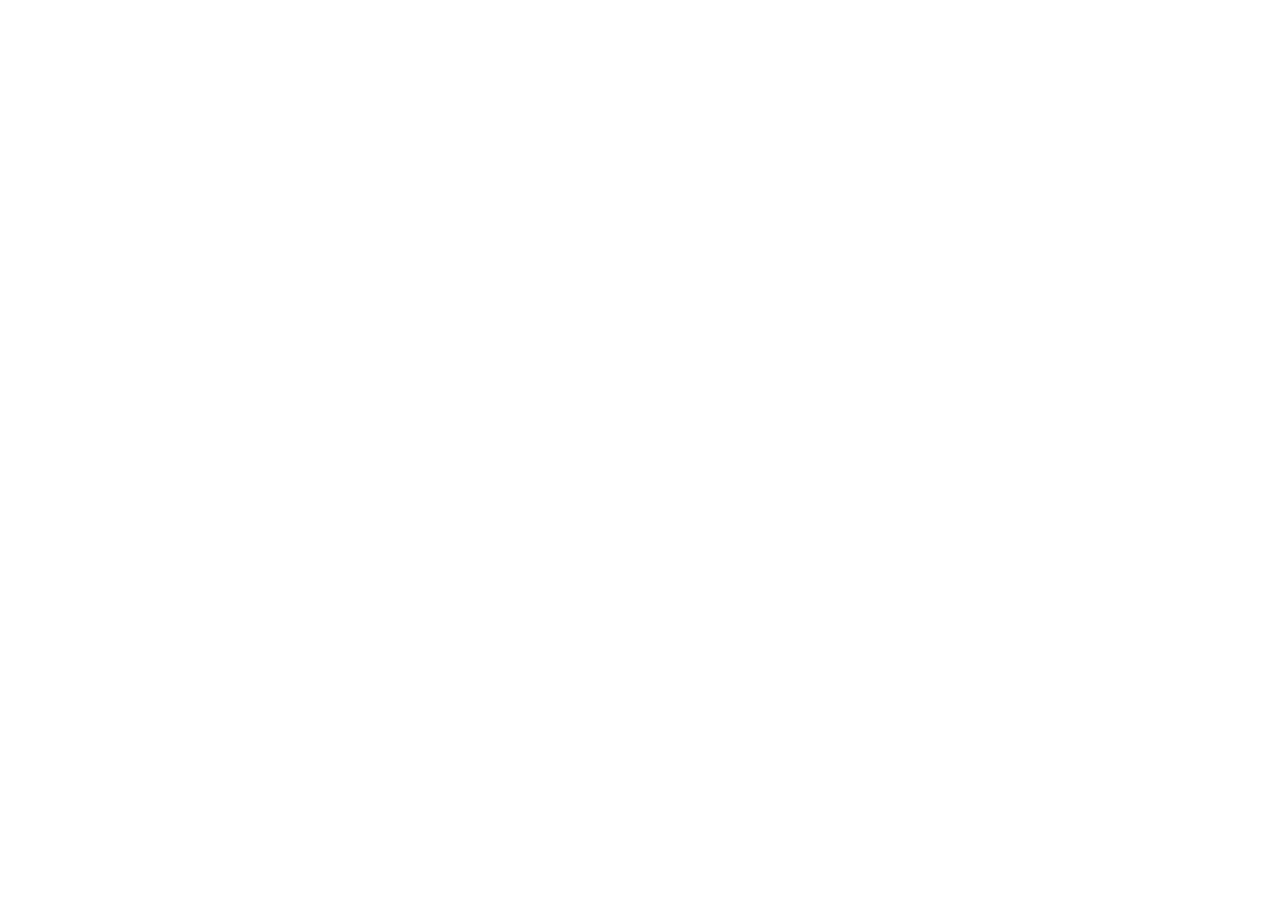
==== amp/index.html @ 5f041880 "init fonts and vars in css && add structure html" ====
<!DOCTYPE html>
<html lang="ru">
<head>
    <meta charset="UTF-8">
    <meta name="viewport" content="width=device-width, initial-scale=1.0">
    <title>Riobet</title>
    <link rel="canonical" href="../index.html">
    <meta name="viewport" content="width=device-width,minimum-scale=1,initial-scale=1">
    <meta name="description" content="Riobet">
    <meta name="theme-color" content="#000000">
    <link rel="icon" href="data:image/svg+xml,%3Csvg%20xmlns='http://www.w3.org/2000/svg'%20viewBox='0%200%2032%2032'%3E%3Ccircle%20cx='16'%20cy='16'%20r='15'%20fill='%231d7a3c'%20stroke='%23edc97f'%20stroke-width='2'/%3E%3Ctext%20x='16'%20y='22'%20font-family='Arial'%20font-size='16'%20font-weight='700'%20fill='%23edc97f'%20text-anchor='middle'%3ER%3C/text%3E%3C/svg%3E">
    <style amp-boilerplate>body{-webkit-animation:-amp-start 8s steps(1,end) 0s 1 normal both;-moz-animation:-amp-start 8s steps(1,end) 0s 1 normal both;-ms-animation:-amp-start 8s steps(1,end) 0s 1 normal both;animation:-amp-start 8s steps(1,end) 0s 1 normal both}@-webkit-keyframes -amp-start{from{visibility:hidden}to{visibility:visible}}@-moz-keyframes -amp-start{from{visibility:hidden}to{visibility:visible}}@-ms-keyframes -amp-start{from{visibility:hidden}to{visibility:visible}}@-o-keyframes -amp-start{from{visibility:hidden}to{visibility:visible}}@keyframes -amp-start{from{visibility:hidden}to{visibility:visible}}</style>
    <noscript><style amp-boilerplate>body{-webkit-animation:none;-moz-animation:none;-ms-animation:none;animation:none}</style></noscript>
    <style amp-custom></style>
</head>
<body></body>
</html>
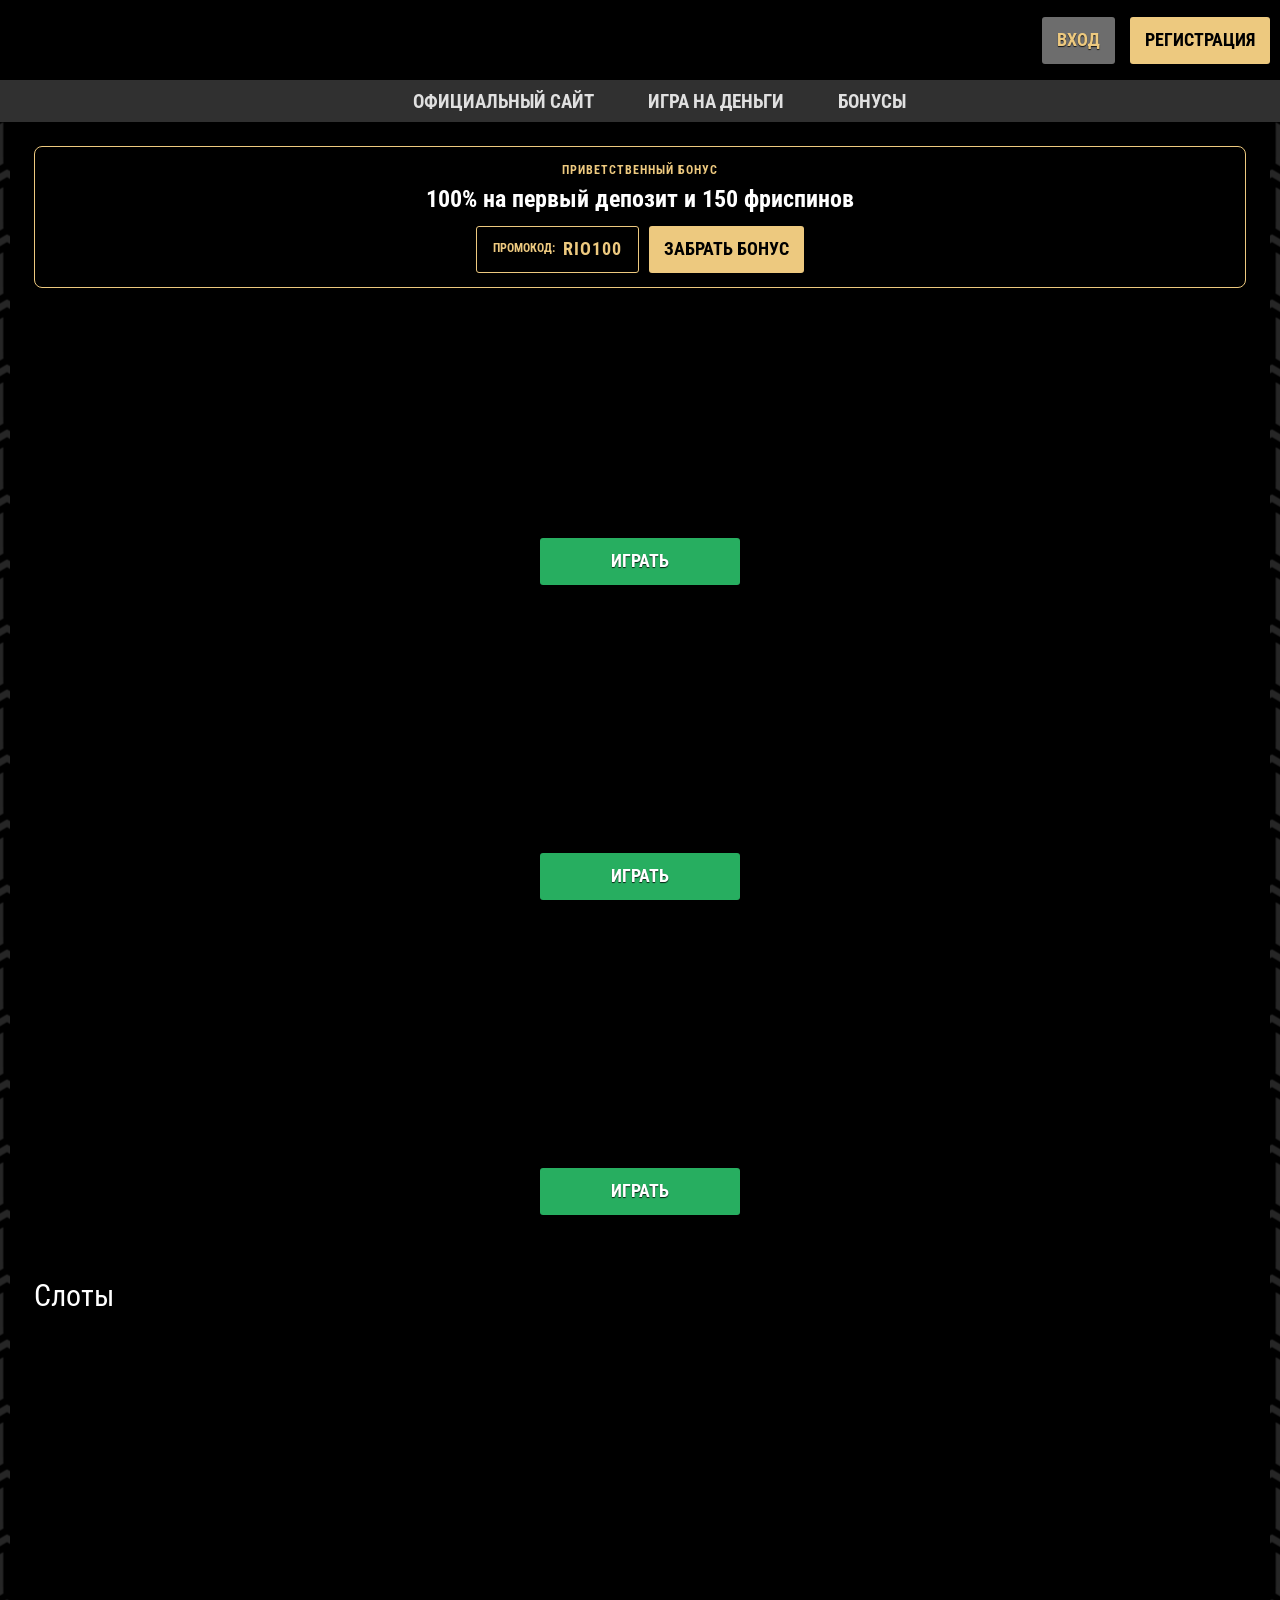
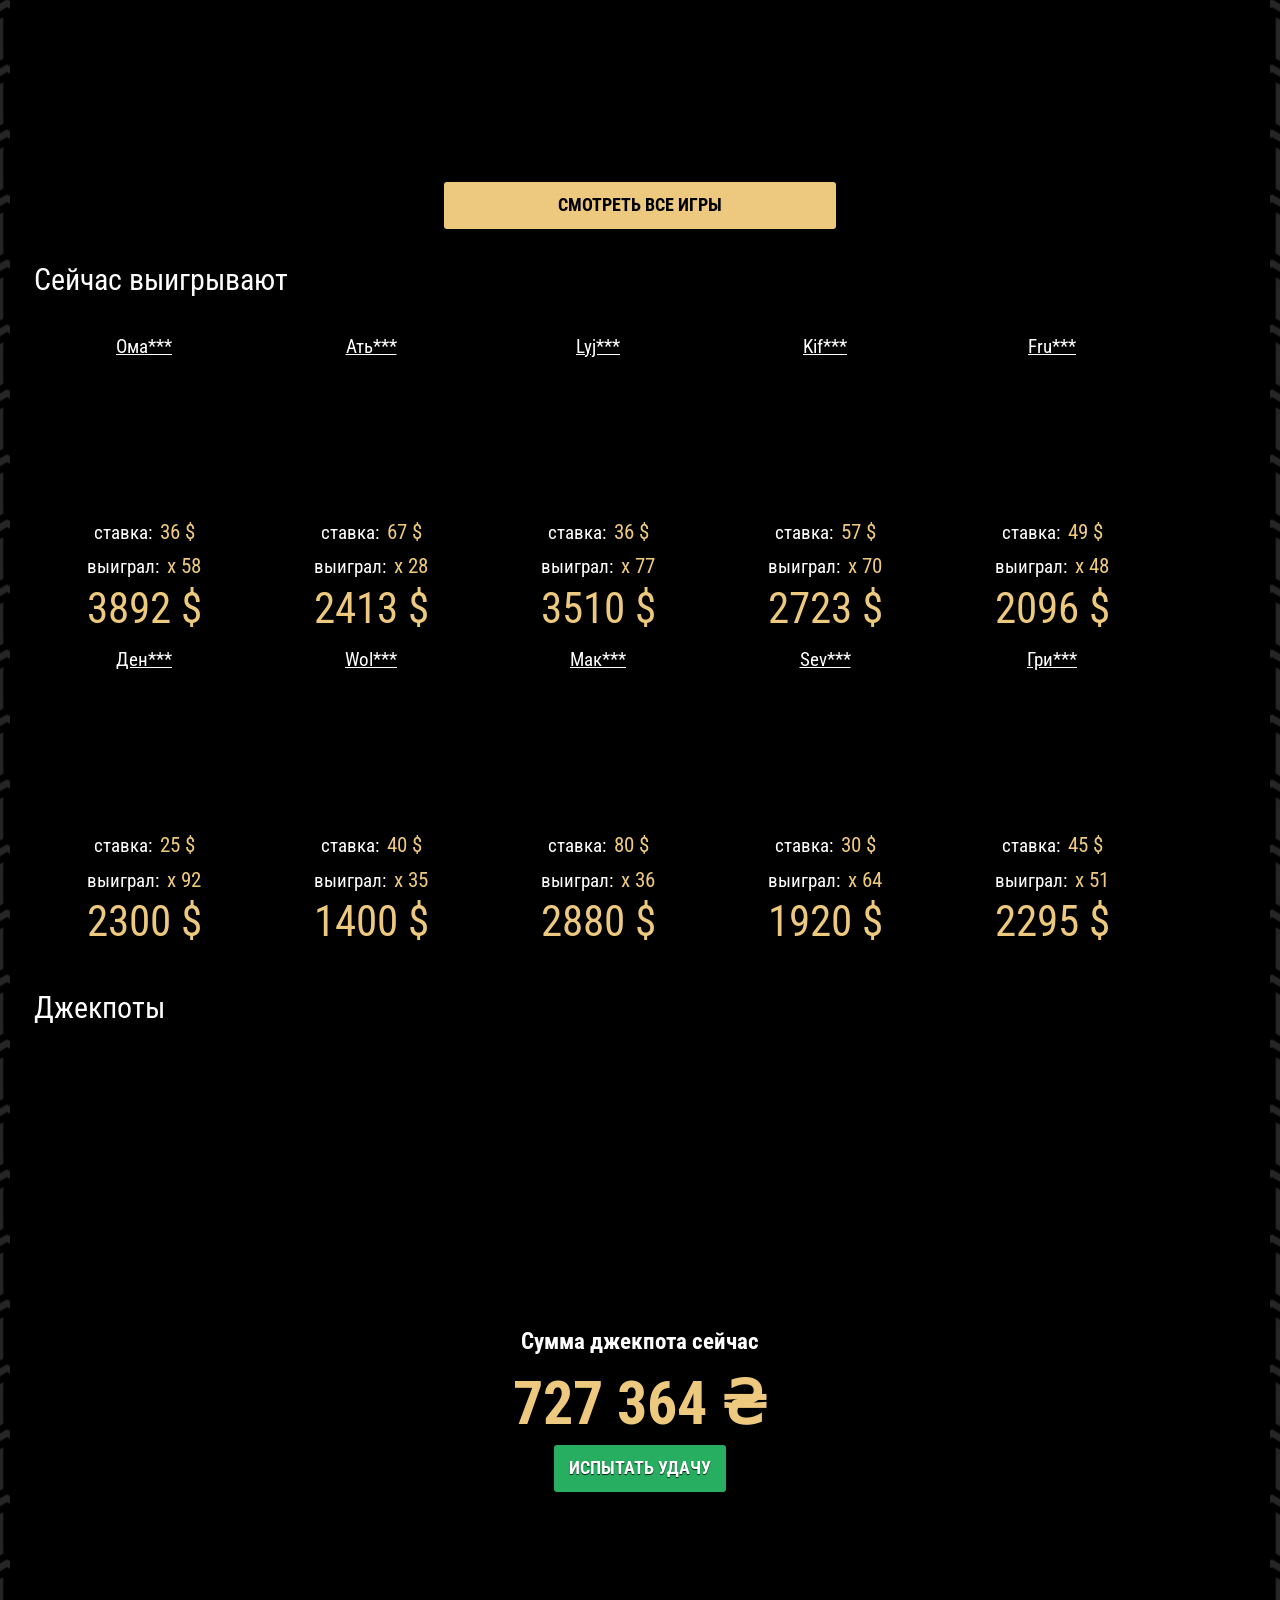
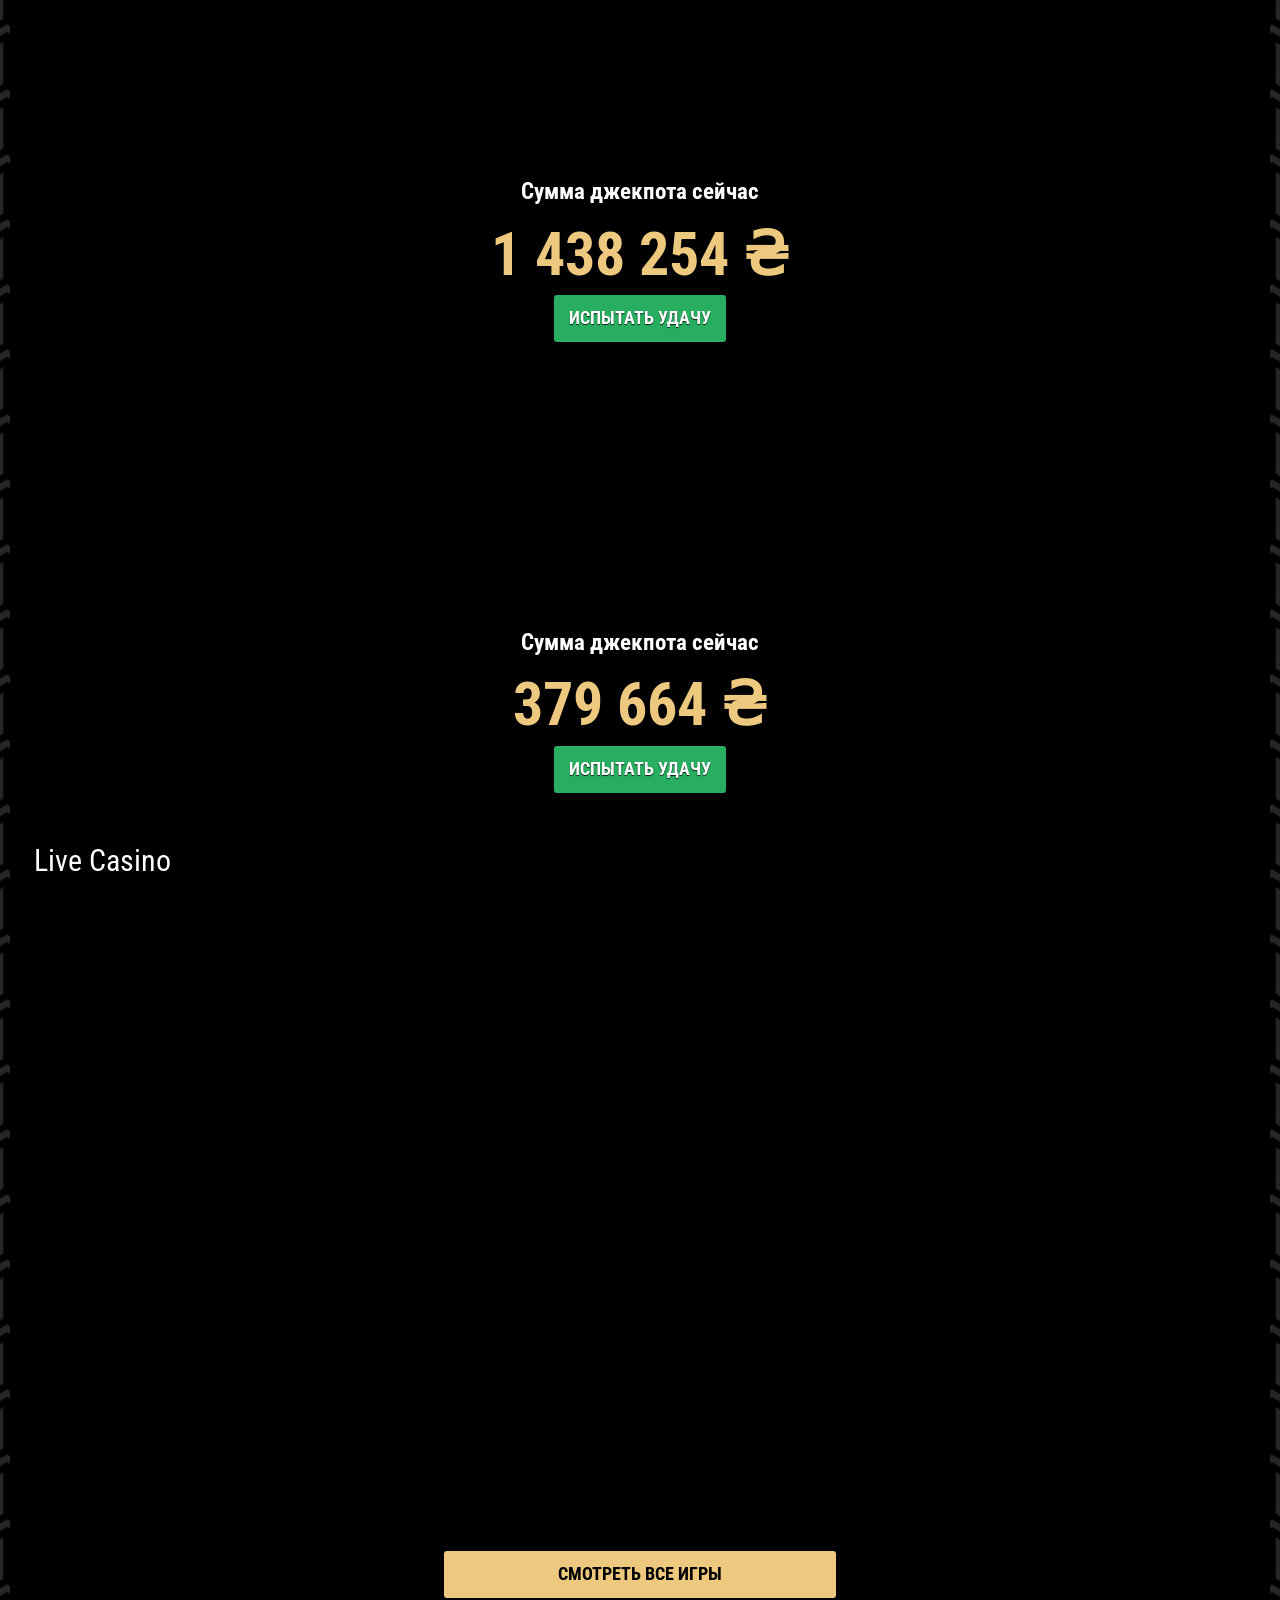
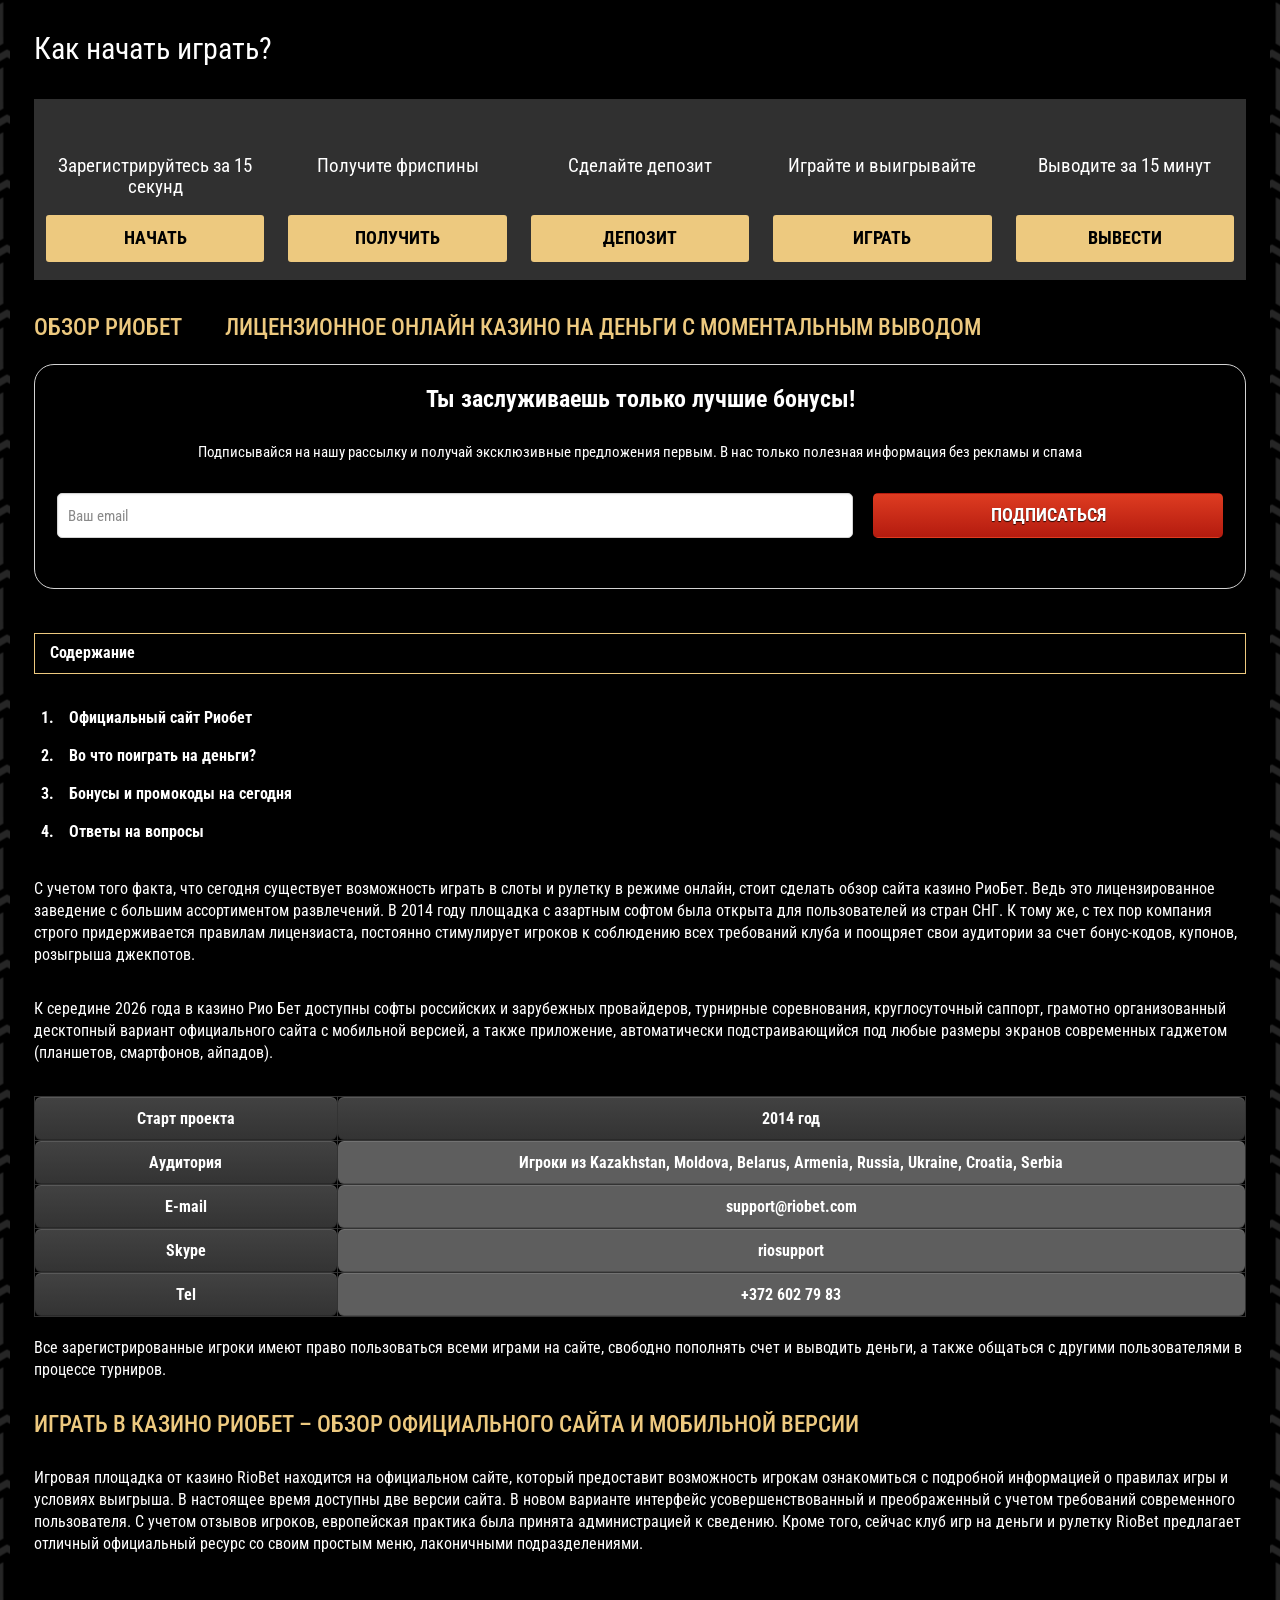
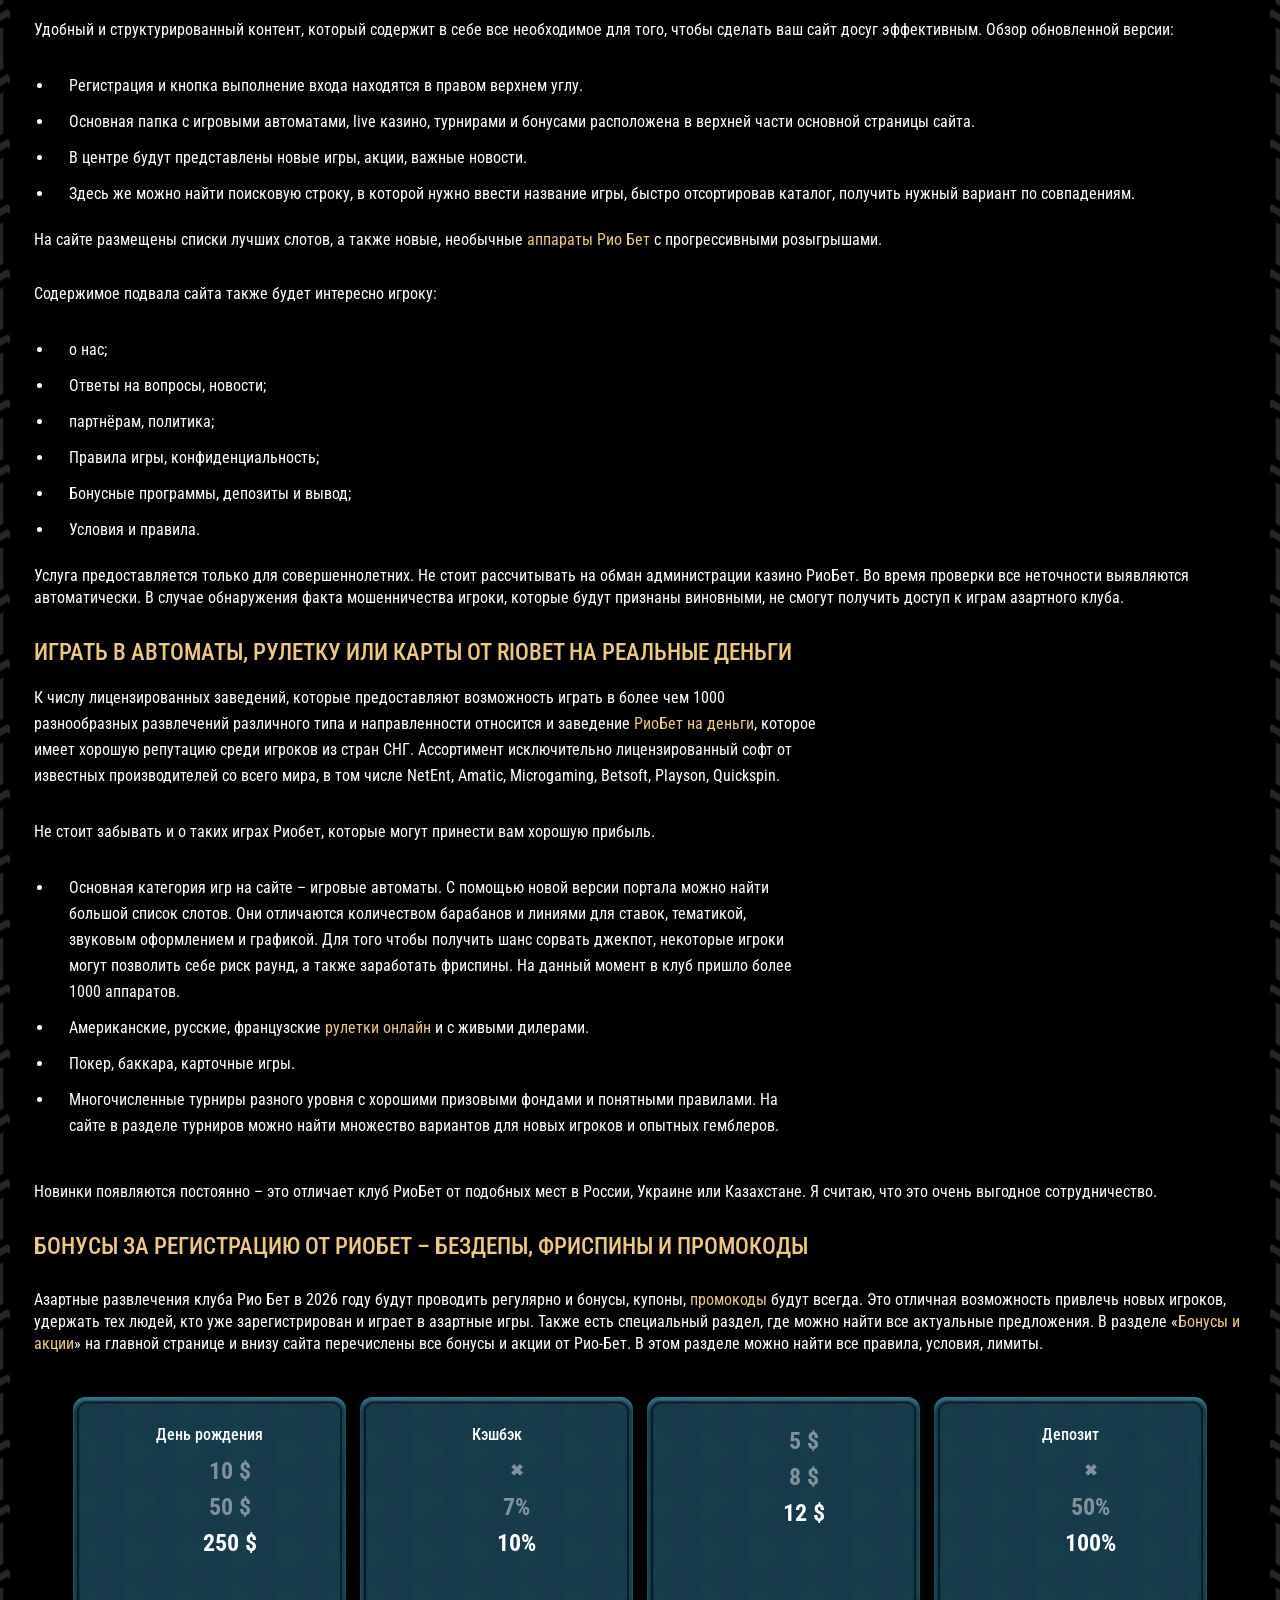
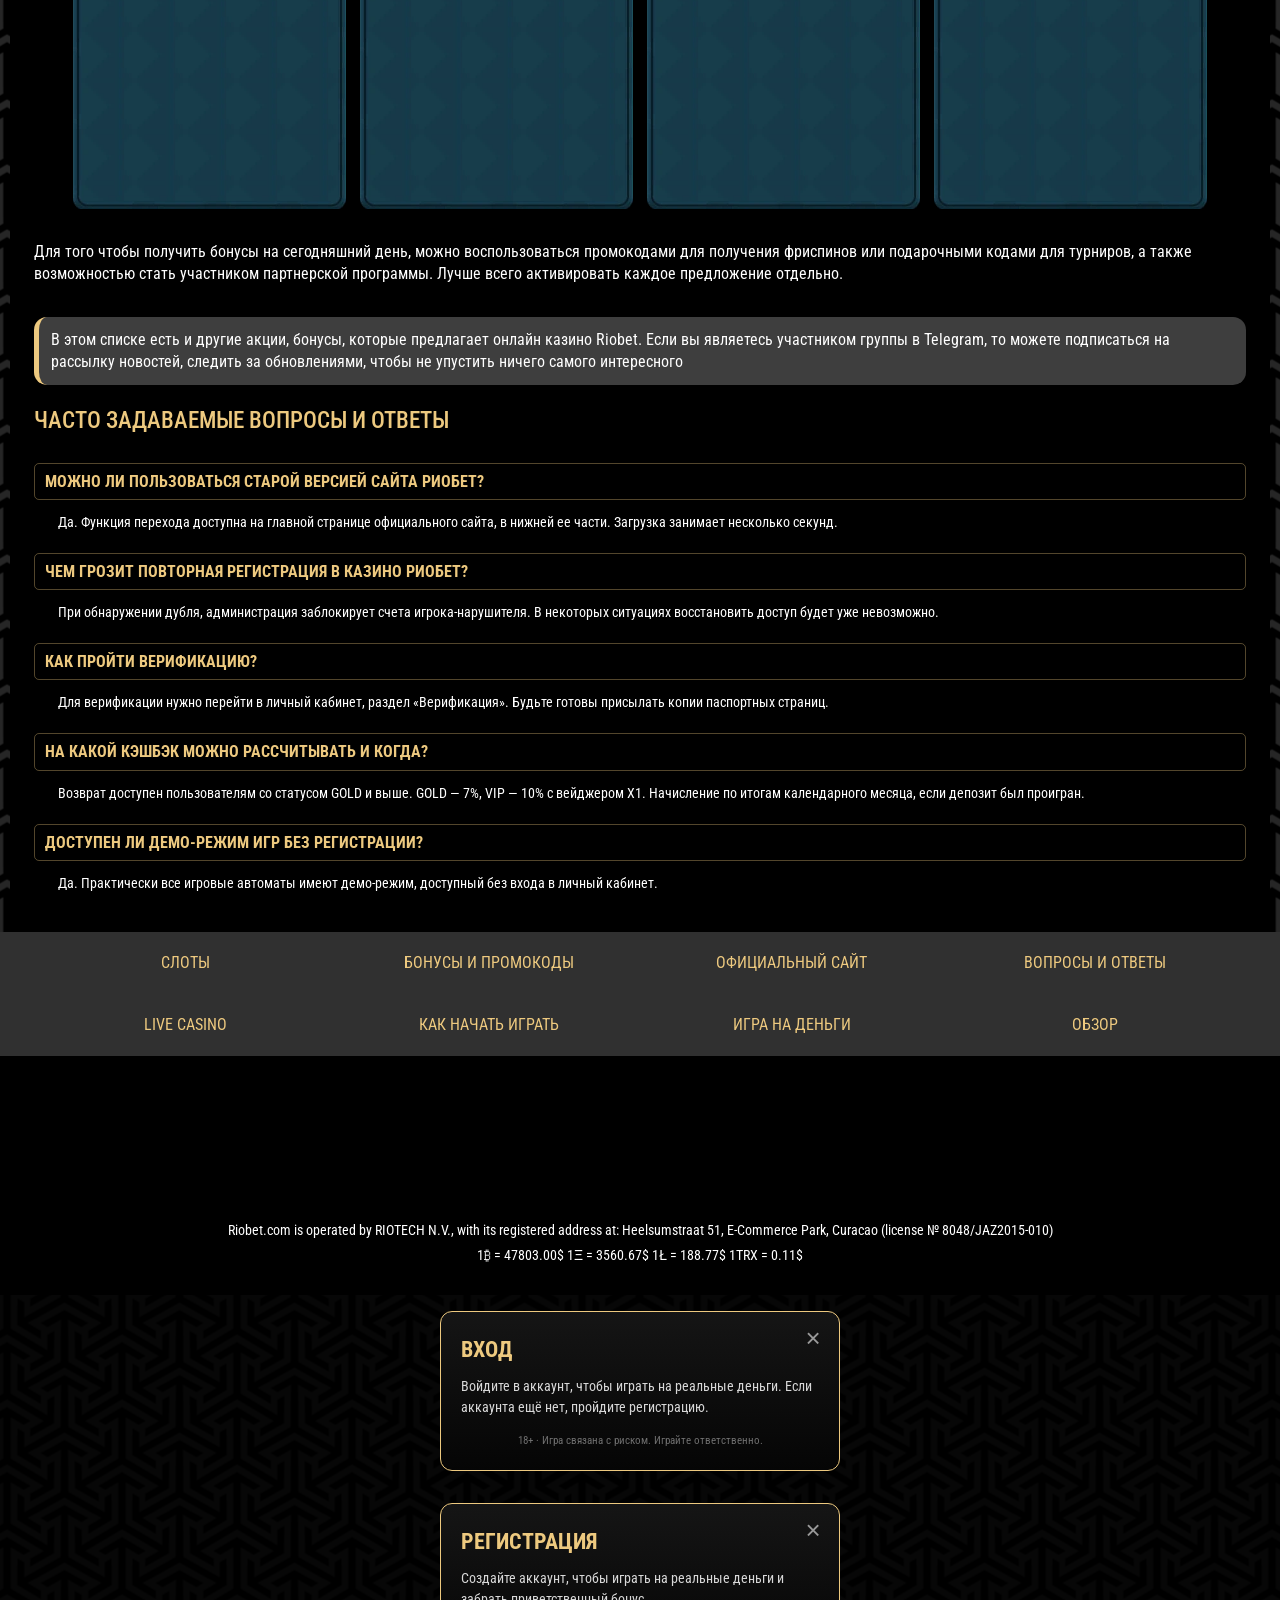
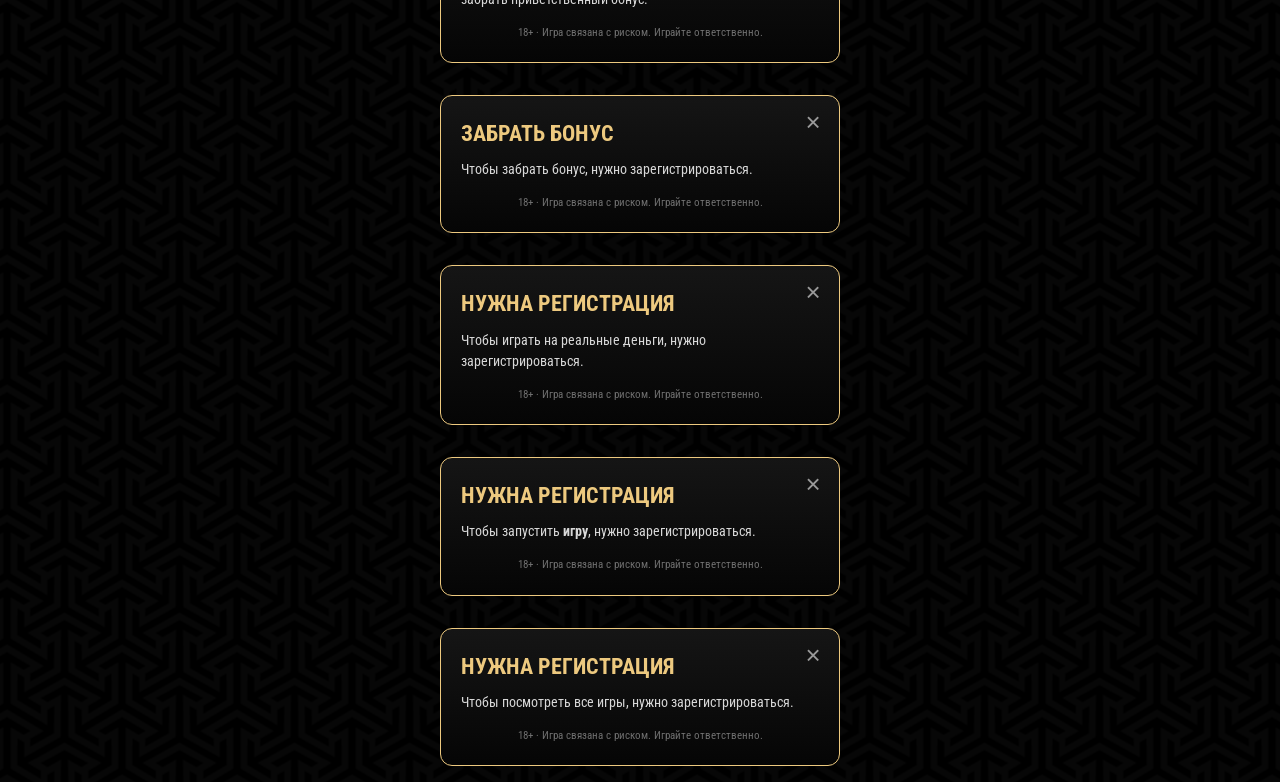
==== commit f405e16a: "add amp version site" ====
--- a/amp/index.html
+++ b/amp/index.html
@@ -11,7 +11,3429 @@
     <link rel="icon" href="data:image/svg+xml,%3Csvg%20xmlns='http://www.w3.org/2000/svg'%20viewBox='0%200%2032%2032'%3E%3Ccircle%20cx='16'%20cy='16'%20r='15'%20fill='%231d7a3c'%20stroke='%23edc97f'%20stroke-width='2'/%3E%3Ctext%20x='16'%20y='22'%20font-family='Arial'%20font-size='16'%20font-weight='700'%20fill='%23edc97f'%20text-anchor='middle'%3ER%3C/text%3E%3C/svg%3E">
     <style amp-boilerplate>body{-webkit-animation:-amp-start 8s steps(1,end) 0s 1 normal both;-moz-animation:-amp-start 8s steps(1,end) 0s 1 normal both;-ms-animation:-amp-start 8s steps(1,end) 0s 1 normal both;animation:-amp-start 8s steps(1,end) 0s 1 normal both}@-webkit-keyframes -amp-start{from{visibility:hidden}to{visibility:visible}}@-moz-keyframes -amp-start{from{visibility:hidden}to{visibility:visible}}@-ms-keyframes -amp-start{from{visibility:hidden}to{visibility:visible}}@-o-keyframes -amp-start{from{visibility:hidden}to{visibility:visible}}@keyframes -amp-start{from{visibility:hidden}to{visibility:visible}}</style>
     <noscript><style amp-boilerplate>body{-webkit-animation:none;-moz-animation:none;-ms-animation:none;animation:none}</style></noscript>
-    <style amp-custom></style>
+    <style amp-custom>
+        :root{
+            --header-h: 48px;
+            --subnav-h: 32px;
+            --grey-btn: #6d6d6d;
+            --nav-bg: #303030;
+            --green: #27ae60;
+            --cell-body: #5e5e5e;
+            --text: #fff;
+            --gold-dark: #d4a94f;
+            --muted: #a6a6a6;
+            --line: #2a2a2a;
+            --ease: 0.3s ease;
+            --panel: #111;
+            --gold: #edc97f;
+            --cell-head: #3a3a3a;
+            --bg: #000;
+            --red-hi: #e13b23;
+            --panel-2: #1b1b1b;
+            --shell: 1760px;
+            --slide-duration: 6s;
+            --gold-soft: rgba(237, 201, 127, 0.35);
+            --radius: 3px;
+            --gold-hi: #f7e1b4;
+            --ink: #000;
+            --radius-lg: 12px;
+            --green-hi: #3fcd7b;
+            --red: #d0311b;
+            --font-size: 16px;
+            --font-size-small: 14px;
+            --font-size-title: 23px;
+        }
+
+        @font-face {
+            font-family: "RobotoC";
+            font-style: normal;
+            font-weight: 400 700;
+            font-display: swap;
+            src: url("../fonts/rc-cyrillic.woff2") format("woff2");
+            unicode-range: U+0301, U+0400-045F, U+0490-0491, U+04B0-04B1, U+2116;
+        }
+
+        @font-face {
+            font-family: "RobotoC";
+            font-style: normal;
+            font-weight: 400 700;
+            font-display: swap;
+            src: url("../fonts/rc-latin.woff2") format("woff2");
+            unicode-range: U+0000-00FF, U+0131, U+0152-0153, U+02BB-02BC, U+02C6, U+02DA,
+            U+02DC, U+2000-206F, U+2074, U+20AC, U+2122, U+2191, U+2193, U+2212, U+2215,
+            U+FEFF, U+FFFD;
+        }
+
+
+        *,
+        *::before,
+        *::after{
+            box-sizing: border-box;
+        }
+
+        html{
+            -webkit-text-size-adjust: 100%;
+        }
+
+        body{
+            overflow-x: hidden;
+            min-width: 320px;
+            color: var(--text);
+            margin: 0;
+            font: 400 13px/1.65 "RobotoC", "Roboto Condensed", Arial, sans-serif;
+            background: #000 url("../img/pattern.png") 50% 50% repeat;
+        }
+
+        img, amp-img{
+            display: block;
+            height: auto;
+            max-width: 100%;
+        }
+
+        a,
+        span[role="button"]{
+            text-decoration: none;
+            transition: color var(--ease), background-color var(--ease);
+            cursor: pointer;
+        }
+
+        a,
+        span[role="button"]:not(.btn):not(.item_game_btn){
+            color: var(--gold);
+        }
+
+        a:hover,
+        span[role="button"]:not(.btn):not(.item_game_btn):hover{
+            text-decoration: underline;
+        }
+
+        span[role="button"].btn:hover,
+        span[role="button"].item_game_btn:hover{
+            text-decoration: none;
+        }
+
+        h1,
+        h2,
+        h3{
+            line-height: 1.25;
+            margin: 0 0 0.6em;
+            font-weight: 700;
+        }
+
+        p{
+            margin: 0 0 2em;
+        }
+
+        :focus-visible{
+            outline: 2px solid var(--gold);
+            outline-offset: 2px;
+        }
+
+        [id]{
+            scroll-margin-top: calc(var(--header-h) + var(--subnav-h) + 10px);
+        }
+
+        .scroll-target{
+            display: block;
+            height: 0;
+            overflow: hidden;
+            scroll-margin-top: 0;
+            padding-top: calc(var(--header-h) + var(--subnav-h) + 10px);
+            margin-top: calc((var(--header-h) + var(--subnav-h) + 10px) * -1);
+        }
+
+        .visually-hidden{
+            padding: 0;
+            overflow: hidden;
+            position: absolute;
+            height: 1px;
+            white-space: nowrap;
+            margin: -1px;
+            clip-path: inset(50%);
+            width: 1px;
+        }
+
+
+        /* Каркас */
+        .container{
+            width: 100%;
+            padding-inline: 10px;
+            margin-inline: auto;
+            max-width: var(--shell);
+        }
+
+        .container_article > .container,
+        .container_footer_links > .container{
+            padding-inline: 20px;
+        }
+
+        main{
+            position: relative;
+            max-width: var(--shell);
+            background: transparent;
+            margin-inline: auto;
+        }
+
+        main::before{
+            z-index: -1;
+            position: absolute;
+            inset: 0 10px;
+            background: var(--bg);
+            content: "";
+        }
+
+        .content_panel{
+            position: relative;
+            background: var(--bg);
+        }
+
+        .content_section{
+            padding: 32px 0;
+        }
+
+
+        /* Кнопки */
+        .btn[hidden]{
+            display: none;
+        }
+
+        .btn{
+            border: 1px solid transparent;
+            background: transparent;
+            color: inherit;
+            font-family: inherit;
+            font-size: 13px;
+            font-weight: 700;
+            text-align: center;
+            border-radius: var(--radius);
+            align-items: center;
+            display: inline-flex;
+            line-height: 19px;
+            min-height: 47px;
+            cursor: pointer;
+            transition: background-color var(--ease), color var(--ease);
+            overflow: hidden;
+            padding: 0 14px;
+            text-transform: uppercase;
+            justify-content: center;
+        }
+
+        .btn:hover{
+            text-decoration: none;
+        }
+
+        .btn_gold{
+            color: #000;
+            background: var(--gold);
+        }
+
+        .btn_gold:hover{
+            color: #000;
+            background: var(--gold-hi);
+        }
+
+        .btn_login{
+            color: var(--gold);
+            background: var(--grey-btn);
+            text-shadow: 0 1px 1px rgba(0, 0, 0, 0.8);
+        }
+
+        .btn_login:hover{
+            background: #555;
+            color: var(--gold);
+        }
+
+        .btn_green{
+            background: var(--green);
+            color: #fff;
+            text-shadow: 0 1px 1px rgba(0, 0, 0, 0.8);
+        }
+
+        .btn_green:hover{
+            color: #fff;
+            background: var(--green-hi);
+        }
+
+        .btn_red{
+            color: #fff;
+            background: linear-gradient(180deg, #de3c21 0%, #b41b0f 100%);
+            text-shadow: 0 1px 1px rgba(0, 0, 0, 0.8);
+        }
+
+        .btn_red:hover{
+            color: #fff;
+            background: linear-gradient(180deg, #ef4a2e 0%, #c92315 100%);
+        }
+
+        .btn_block{
+            width: 100%;
+            display: flex;
+        }
+
+
+
+
+        /* Шапка */
+        .container_header{
+            left: 0;
+            right: 0;
+            top: 0;
+            position: fixed;
+            z-index: 200;
+            padding: 5px 0;
+            background: #000;
+        }
+
+        .wrapper_content{
+            align-items: center;
+            gap: 10px;
+            justify-content: space-between;
+            display: flex;
+        }
+
+        .logo{
+            line-height: 0;
+            display: block;
+            flex: none;
+        }
+
+        .logo:hover{
+            text-decoration: none;
+        }
+
+        .logo img, .logo amp-img{
+            height: 38px;
+            width: 118px;
+        }
+
+        .buttons{
+            align-items: center;
+            display: flex;
+            gap: 8px;
+        }
+
+
+        /* Навигация */
+        .container_nav{
+            background: var(--nav-bg);
+            color: #e0e0e0;
+            left: 0;
+            top: var(--header-h);
+            z-index: 100;
+            position: fixed;
+            width: 100%;
+        }
+
+        .container_nav_list{
+            overflow-x: auto;
+            scrollbar-width: none;
+            display: flex;
+            list-style: none;
+            margin: 0;
+            align-items: center;
+        }
+
+        .container_nav_list::-webkit-scrollbar{
+            display: none;
+        }
+
+        .container_nav_item{
+            white-space: nowrap;
+            display: flex;
+            color: #e0e0e0;
+            margin: 6px 10px;
+            text-transform: uppercase;
+            align-items: center;
+            font-size: 12px;
+            font-weight: 700;
+            line-height: 15px;
+        }
+
+        .container_nav_item:hover{
+            text-decoration: none;
+            color: var(--gold);
+        }
+
+        .container_nav_ico{
+            margin-right: 8px;
+            display: flex;
+            position: relative;
+            width: 20px;
+            height: 20px;
+            flex: none;
+        }
+
+        .container_nav_ico amp-img{
+            filter: drop-shadow(0 0 2px rgba(255, 255, 255, 0.35));
+        }
+
+
+        /* Приветственный бонус */
+        .container_offer{
+            padding: calc(var(--header-h) + var(--subnav-h) + 12px) 0 12px;
+        }
+
+        .container_offer .container{
+            padding-inline: 20px;
+        }
+
+        .container_offer_box{
+            border: 1px solid var(--gold);
+            border-radius: 8px;
+            background: #000;
+            padding: 14px 16px;
+            text-align: center;
+        }
+
+        .container_offer_kicker{
+            margin: 0 0 4px;
+            color: var(--gold);
+            font-size: 12px;
+            font-weight: 700;
+            letter-spacing: 0.08em;
+            text-transform: uppercase;
+        }
+
+        .container_offer_text{
+            margin: 0 0 12px;
+            color: #fff;
+            font-size: clamp(18px, 2vw, 24px);
+            font-weight: 700;
+            line-height: 1.2;
+        }
+
+        .container_offer_row{
+            display: flex;
+            flex-direction: column;
+            align-items: stretch;
+            gap: 10px;
+        }
+
+        .container_offer_code{
+            margin: 0;
+            display: flex;
+            align-items: center;
+            justify-content: center;
+            gap: 8px;
+            min-height: 47px;
+            padding: 0 16px;
+            border: 1px solid var(--gold);
+            border-radius: var(--radius);
+            background: transparent;
+        }
+
+        .container_offer_code_label{
+            color: var(--gold);
+            font-size: 12px;
+            font-weight: 700;
+            text-transform: uppercase;
+        }
+
+        .container_offer_code_value{
+            color: var(--gold);
+            font-size: 18px;
+            font-weight: 700;
+            letter-spacing: 0.06em;
+        }
+
+        .container_offer .btn{
+            min-height: 47px;
+        }
+
+
+        /* Приветственный бонус от 640px */
+        @media (min-width: 640px){
+            .container_offer_row{
+                flex-direction: row;
+                justify-content: center;
+                align-items: center;
+            }
+
+            .container_offer_code,
+            .container_offer .btn{
+                min-width: 220px;
+            }
+        }
+
+
+        /* Слайдер акций */
+        .container_slider{
+            padding-top: 0;
+        }
+
+        .wrapper_slider{
+            position: relative;
+        }
+
+        .wrapper_slider_viewport{
+            overflow: hidden;
+        }
+
+        .wrapper_slider_track{
+            display: flex;
+            transition: transform 0.5s ease;
+            padding: 0;
+            list-style: none;
+            margin: 0;
+            will-change: transform;
+        }
+
+        .item_slide{
+            flex: 0 0 100%;
+            max-width: 100%;
+            position: relative;
+        }
+
+        .item_slide_img{
+            object-fit: cover;
+            object-position: 50% 50%;
+            aspect-ratio: 2 / 1;
+            width: 100%;
+        }
+
+        .item_slide_cta{
+            left: 0;
+            right: 0;
+            bottom: 10px;
+            text-align: center;
+            position: absolute;
+        }
+
+        .item_slide_cta .btn{
+            min-width: 150px;
+        }
+
+        .wrapper_slider_arrow{
+            transform: translateY(-50%);
+            width: 34px;
+            line-height: 1;
+            z-index: 10;
+            opacity: 0;
+            height: 54px;
+            font-size: 38px;
+            transition: opacity var(--ease);
+            cursor: pointer;
+            background: transparent;
+            border: 0;
+            padding: 0;
+            position: absolute;
+            top: 50%;
+            color: #fff;
+        }
+
+        .wrapper_slider:hover .wrapper_slider_arrow,
+        .wrapper_slider_arrow:focus-visible{
+            opacity: 0.75;
+        }
+
+        .wrapper_slider_arrow:hover{
+            opacity: 1;
+        }
+
+        .wrapper_slider_arrow_prev{
+            left: 4px;
+        }
+
+        .wrapper_slider_arrow_next{
+            right: 4px;
+        }
+
+        .wrapper_slider_progress{
+            display: flex;
+            align-items: stretch;
+            flex-wrap: nowrap;
+            gap: 0;
+            border-right: 1px solid var(--gold);
+        }
+
+        .wrapper_slider_seg{
+            overflow: hidden;
+            min-width: 0;
+            cursor: pointer;
+            display: block;
+            border: 0;
+            border-left: 1px solid var(--gold);
+            position: relative;
+            padding: 0;
+            height: 10px;
+            flex: 1 1 0;
+            background: var(--nav-bg);
+        }
+
+        .wrapper_slider_fill{
+            transform: scaleX(0);
+            transform-origin: left center;
+            background: var(--gold);
+
+            position: absolute;
+            inset: 0;
+        }
+
+        .wrapper_slider_seg.active .wrapper_slider_fill{
+            animation: seg-fill var(--slide-duration) linear forwards;
+        }
+
+        .paused .wrapper_slider_seg.active .wrapper_slider_fill{
+            animation-play-state: paused;
+        }
+
+        @keyframes seg-fill {
+            from {
+                transform: scaleX(0);
+            }
+            to {
+                transform: scaleX(1);
+            }
+        }
+
+
+        /* Слоты */
+        .container_games_inner{
+            padding: 32px 10px 0;
+
+        }
+
+        .container_games_live .container_games_inner{
+            padding-top: 0;
+        }
+
+        .container_games_title,
+        .container_winners_title,
+        .container_jackpot_title,
+        .container_howto_heading{
+            color: #fff;
+            margin: 0;
+            padding: 32px 0;
+            font-size: 24px;
+            font-weight: 400;
+        }
+
+        #games-title{
+            padding-top: 0;
+        }
+
+        .container_games_grid{
+            list-style: none;
+            display: grid;
+            padding: 0;
+            grid-template-columns: repeat(2, 1fr);
+            margin: 0;
+            gap: 3px;
+        }
+
+        .item_game[hidden]{
+            display: none;
+        }
+
+        .item_game_btn{
+            cursor: pointer;
+            width: 100%;
+            position: relative;
+            overflow: hidden;
+            background: #000;
+            display: block;
+            padding: 0;
+            border: 0;
+        }
+
+        .item_game_btn > img, .item_game_btn > amp-img{
+            width: 100%;
+            display: block;
+            transition: filter 0.25s ease, transform 0.25s ease;
+            aspect-ratio: 3 / 2;
+            object-fit: cover;
+        }
+
+        .item_game_play{
+            opacity: 0;
+            transition: opacity 0.25s ease, transform 0.25s ease,
+            background-color var(--ease);
+            border-radius: 50%;
+            top: 50%;
+            left: 50%;
+            box-shadow: 0 6px 18px rgba(0, 0, 0, 0.45);
+            width: 56px;
+            display: flex;
+            height: 56px;
+            align-items: center;
+            position: absolute;
+            background: var(--green);
+            transform: translate(-50%, -50%) scale(0.75);
+            justify-content: center;
+        }
+
+        .item_game_play amp-img{
+            margin-left: 3px;
+        }
+
+        .item_game_btn:is(:hover, :focus-visible) > img, .item_game_btn:is(:hover, :focus-visible) > amp-img{
+            filter: blur(4px) brightness(0.55);
+            transform: scale(1.04);
+        }
+
+        .item_game_btn:is(:hover, :focus-visible) .item_game_play{
+            opacity: 1;
+            transform: translate(-50%, -50%) scale(1);
+        }
+
+        .item_game_btn:hover .item_game_play{
+            background: var(--green-hi);
+        }
+
+        .container_games_more{
+            padding: 32px 0 0;
+        }
+
+        .container_games_more .btn{
+            margin: 0 auto;
+            max-width: 100%;
+
+        }
+
+
+        /* Модальные окна */
+        .games_lightbox{
+            height: 100%;
+            display: flex;
+            align-items: center;
+            justify-content: center;
+            padding: 16px;
+            background: rgba(0, 0, 0, 0.82);
+            box-sizing: border-box;
+        }
+
+        .games_lightbox_window{
+            position: relative;
+            width: 100%;
+            max-width: 400px;
+            max-height: calc(100vh - 32px);
+            overflow-y: auto;
+            padding: 24px 20px 20px;
+            background:  linear-gradient(180deg, #151515 0%, #050505 100%);
+            border: 1px solid var(--gold);
+            border-radius: 12px;
+        }
+
+        .games_lightbox_close{
+            position: absolute;
+            top: 10px;
+            right: 10px;
+            width: 32px;
+            height: 32px;
+            padding: 0;
+            border: 0;
+            background: transparent;
+            color: #9a9a9a;
+            font-size: 26px;
+            line-height: 1;
+            cursor: pointer;
+        }
+
+        .games_lightbox_title{
+            margin: 0 0 12px;
+            padding-right: 30px;
+            color: var(--gold);
+            font-size: 22px;
+            text-transform: uppercase;
+        }
+
+        .games_lightbox_text{
+            margin: 0 0 14px;
+            color:#d8d8d8;
+            font-size: var(--font-size-small);
+            line-height: 1.5;
+        }
+
+        .games_lightbox_note{
+            margin: 14px 0 0;
+            color: #6f6f6f;
+            font-size: 11px;
+            text-align: center;
+        }
+
+
+        /* Победители */
+        .container_winners_inner{
+            padding: 0 10px;
+        }
+
+        .container_winners_slider{
+            position: relative;
+        }
+
+        .container_winners_track{
+            padding: 0 0 4px;
+            display: flex;
+            gap: 7px;
+            scrollbar-width: none;
+            overflow-x: auto;
+            list-style:none;
+            overscroll-behavior-x: contain;
+            margin: 0;
+            scroll-snap-type: x mandatory;
+        }
+
+        .container_winners_track::-webkit-scrollbar{
+            display: none;
+        }
+
+        .item_winner{
+            text-align: center;
+            scroll-snap-align: start;
+            flex: 0 0 calc((100% - 7px) / 2);
+        }
+
+        .item_winner_player{
+            text-decoration: underline;
+            margin: 0;
+
+            color: #fff;
+            font-size: 15px;
+            line-height: 1.65;
+        }
+
+        .item_winner_row{
+            font-size: 15px;
+            margin: 0;
+            color: #fff;
+            line-height: 1.65;
+        }
+
+        .item_winner_row_bet{
+            padding-top: 5px;
+        }
+
+        .item_winner_row_mult{
+            padding-bottom: 5px;
+        }
+
+        .item_winner_row span{
+            color: var(--gold);
+            font-size: 17px;
+            padding-left: 8px;
+        }
+
+        .item_winner_sum{
+            color: var(--gold);
+            margin: 0;
+            padding-bottom: 14px;
+            line-height: 26px;
+            font-size: 30px;
+        }
+
+        .container_winners_arrow{
+            font-size: 34px;
+            top: 40%;
+            transition: opacity var(--ease), background-color var(--ease);
+            opacity: 0;
+            cursor: pointer;
+            line-height: 1;
+            background: rgba(0, 0, 0, 0.55);
+            height: 54px;
+            position: absolute;
+            border: 0;
+            padding: 0;
+            z-index: 5;
+            color: #fff;
+            width: 34px;
+        }
+
+        .container_winners_slider:hover .container_winners_arrow,
+        .container_winners_arrow:focus-visible{
+            opacity: 0.85;
+        }
+
+        .container_winners_arrow:hover {
+            opacity: 1;
+            background: rgba(0, 0, 0, 0.75);
+        }
+
+        .container_winners_arrow_prev{
+            left: 0;
+        }
+
+        .container_winners_arrow_next {
+
+            right: 0;
+
+        }
+
+        .container_winners_arrow[hidden]{
+            display: none;
+        }
+
+
+        /* Джекпот */
+        .container_jackpot_inner{
+            padding: 0 10px;
+        }
+
+        .container_jackpot_slide{
+            position: relative;
+        }
+
+        .container_jackpot_img{
+            width: 100%;
+            object-fit: cover;
+            height: 250px;
+        }
+
+        .container_jackpot_slide::after{
+            position: absolute;
+
+            height: 65%;
+            content: "";
+            pointer-events: none;
+            inset: auto 0 0;
+            background: linear-gradient(
+                    180deg,
+                    rgba(0, 0, 0, 0) 0%,
+                    rgba(0, 0, 0, 0.78) 100%
+            );
+        }
+
+        .container_jackpot_label,
+        .container_jackpot_sum,
+        .container_jackpot_cta{
+            text-align: center;
+            left: 0;
+            right: 0;
+            position: absolute;
+
+        }
+
+        .container_jackpot_label{
+            bottom: 48%;
+            text-shadow: 0 0 5px #000;
+            font-size: 18px;
+            font-weight: 700;
+            z-index: 2;
+
+            margin: 0;
+        }
+
+        .container_jackpot_sum{
+            margin: 0;
+            text-shadow: 0 0 5px #000;
+            bottom: 24%;
+            font-size: 40px;
+            font-weight: 700;
+            color: var(--gold);
+            line-height: 1.2;
+            z-index: 2;
+        }
+
+        .container_jackpot_cta{
+            bottom: 5%;
+            z-index: 2;
+
+        }
+
+
+        /* Как начать играть */
+        .container_howto_inner{
+            padding: 0 10px;
+        }
+
+        .container_howto_list{
+            list-style: none;
+            padding: 0;
+            flex-wrap: wrap;
+            margin: 0;
+            display: flex;
+        }
+
+        .container_howto_item{
+            background: var(--nav-bg);
+            width: 50%;
+            display: flex;
+            flex-direction: column;
+            padding: 0 10px;
+        }
+
+        .container_howto_icon{
+            text-align: center;
+            padding: 24px 0 16px;
+        }
+
+        .container_howto_icon img, .container_howto_icon amp-img{
+            margin: 0 auto;
+            max-height: 96px;
+            max-width: 100%;
+            width: auto;
+            display: block;
+        }
+
+        .container_howto_text{
+            min-height: 46px;
+            line-height: 18px;
+            color: #fff;
+            font-size: 15px;
+            text-align: center;
+            margin: 0;
+        }
+
+        .container_howto_cta{
+            padding-bottom: 14px;
+            margin-top: auto;
+        }
+
+
+        /* Статья */
+        .container_article{
+            line-height: 22px;
+            color: #fff;
+            font-size: var(--font-size-small);
+        }
+
+        article.container_article_pb{
+            padding-bottom: 8px;
+
+        }
+
+        .container_article p{
+            margin: 0 0 2rem;
+        }
+
+        .container_article_title{
+            color: var(--gold);
+            padding: 0;
+            margin: 0 0 20px;
+            text-transform: uppercase;
+            line-height: 24px;
+
+            font-size: 20px;
+            font-weight: 500;
+        }
+
+        .container_article_title-ico{
+            width: 1.2em;
+            display: inline-block;
+            margin: 0 0.12em;
+            height: 1.2em;
+            vertical-align: -0.2em;
+            object-fit: contain;
+        }
+
+        .container_article h2{
+            line-height: 24px;
+            color: var(--gold);
+            font-size: 20px;
+            font-weight: 500;
+            text-transform: uppercase;
+            margin: 0 0 20px;
+        }
+
+        .container_article #official + h2{
+            margin-bottom: 30px;
+        }
+
+        .container_article #play + h2{
+            margin-bottom: 20px;
+        }
+
+        .container_article_lead{
+            line-height: 26px;
+        }
+
+        .container_article h3{
+            margin: 0 0 20px;
+            line-height: 19.2px;
+            color: var(--gold);
+            font-size: var(--font-size);
+            font-weight: 500;
+            text-transform: uppercase;
+
+        }
+
+        .container_article_list{
+            margin: 0;
+            list-style: disc outside;
+            padding: 0 0 12px 20px;
+            color: #fff;
+        }
+
+        .container_article_list li {
+            line-height: inherit;
+            line-height: 26px;
+            font-size: inherit;
+            font-size: var(--font-size);
+            padding: 0 0 10px 15px;
+            color: #fff;
+            margin: 0;
+            list-style-type: disc;
+        }
+
+        .container_article_list li::marker {
+            color: #fff;
+        }
+
+        .container_article_list b{
+            color: #fff;
+        }
+
+        .container_article_shot{
+            margin: 0 0 20px;
+            width: 100%;
+            display: flex;
+            justify-content: center;
+        }
+
+        .container_article_shot img, .container_article_shot amp-img{
+            display: block;
+            max-width: min(100%, 1050px);
+            height: auto;
+            width: 100%;
+            flex: 0 1 1050px;
+        }
+
+
+        /* Бонусные карточки */
+        .container_bonuses{
+            padding: 0;
+            width: 100%;
+            margin: 0 auto 2rem;
+            max-width: 1134px;
+            display: flex;
+            gap: 12px;
+            flex-wrap: wrap;
+            justify-content: center;
+            list-style: none;
+        }
+
+        .container_bonus{
+            color: #fff;
+            box-sizing: border-box;
+            min-height: 0;
+            padding: 12px 10px 18px;
+            box-shadow: none;
+            border-radius: 0;
+            aspect-ratio: 428 / 645;
+            background-color: transparent;
+            background-image: url("../img/bonus/card-frame.webp");
+            background-repeat: no-repeat;
+            background-position: center;
+            background-size: 100% 100%;
+            flex-direction: column;
+            flex: 1 1 calc(50% - 6px);
+            display: flex;
+            border: 0;
+            margin: 0;
+            max-width: calc(50% - 6px);
+            align-items: center;
+            position: relative;
+        }
+
+        .container_bonus_info{
+            border-radius: 50%;
+            border: 0;
+            position: absolute;
+            display: block;
+            top: 15px;
+            right: 15px;
+            z-index: 2;
+            object-fit: contain;
+            width: 26px;
+            pointer-events: none;
+            padding: 0;
+            background: transparent;
+            height: 26px;
+        }
+
+        .container_bonus_hero{
+            height: auto;
+            object-fit: contain;
+            display: block;
+            width: 100%;
+            max-width: 190px;
+        }
+
+        .container_bonus_arrow{
+            margin: 2px 0 8px;
+            object-fit: contain;
+            height: auto;
+            width: 42px;
+            display: block;
+        }
+
+        .container_article .container_bonus_title{
+            margin: 8px 0 12px;
+            font-size: var(--font-size);
+            font-weight: 500;
+            padding: 0 6px;
+            line-height: 1.25;
+            text-align: center;
+            color: #fff;
+        }
+
+        .container_bonus_tiers,
+        .container_bonus_tiers li{
+            list-style: none;
+        }
+
+        .container_bonus_tiers{
+            align-items: center;
+            width: 100%;
+            margin: 0;
+            padding: 0;
+            display: flex;
+            flex-direction: column;
+            gap: 8px;
+        }
+
+        .container_bonus_tier{
+            font-size: 18px;
+            font-weight: 700;
+            gap: 10px;
+            color: #fff;
+            line-height: 1;
+            align-items: center;
+            justify-content: center;
+            min-height: 28px;
+            padding: 0;
+            display: flex;
+            margin: 0;
+        }
+
+        .container_bonus_tier_muted{
+            color: rgba(255, 255, 255, 0.45);
+        }
+
+        .container_bonus_tier_muted .container_bonus_crown{
+            opacity: 0.75;
+        }
+
+        .container_bonus_crown{
+            width: 34px;
+            object-fit: contain;
+            display: block;
+            flex: none;
+            height: auto;
+        }
+
+        .container_bonus_crown_vip{
+            width: 34px;
+        }
+
+        .container_bonus_na{
+            font-size: var(--font-size);
+            line-height: 1;
+        }
+
+
+        /* Бонусные карточки от 720px */
+        @media (min-width: 720px) {
+            .container_bonuses{
+                padding-top: 10px;
+                flex-wrap: nowrap;
+                gap: 14px;
+            }
+
+            .container_bonus{
+                min-height: 0;
+                max-width: none;
+                padding: 20px 20px 20px;
+                flex: 1 1 0;
+            }
+
+            .container_bonus_hero{
+                max-width: 250px;
+            }
+
+            .container_bonus_title{
+                font-size: var(--font-size-small);
+            }
+
+            .container_bonus_tier{
+                gap: 6px;
+                font-size: 24px;
+            }
+        }
+
+
+        /* Колонки в статье */
+        .container_article_split{
+            flex-direction: column;
+            margin: 0 0 20px;
+            gap: 12px;
+            display: flex;
+        }
+
+        .container_article_split-aside{
+            flex: none;
+            margin: 0;
+        }
+
+        .container_article_split-aside img, .container_article_split-aside amp-img{
+            height: auto;
+            width: 100%;
+            max-width: 410px;
+            margin-inline: auto;
+            display: block;
+        }
+
+        .container_article_split-main{
+            flex: 1 1 auto;
+            min-width: 0;
+        }
+
+        .container_article_split-main > :last-child{
+            margin-bottom: 0;
+        }
+
+
+        /* Колонки в статье от 640px */
+        @media (min-width: 640px) {
+            .container_article_split{
+                align-items: flex-start;
+                gap: 20px;
+                flex-direction: row;
+            }
+
+            .container_article_split-aside{
+                order: 2;
+                width: 410px;
+            }
+
+            .container_article_split-aside img, .container_article_split-aside amp-img{
+                margin-inline: 0;
+            }
+
+            .container_article_split-main{
+                order: 1;
+            }
+        }
+
+
+        /* Цитата */
+        .content_note{
+            border-radius: 13px;
+            border-left: 5px solid var(--gold);
+            background: #3e3e3e;
+            color: #fff;
+            padding: 12px;
+            margin: 5px 0 24px;
+        }
+
+        .content_note p{
+            margin: 0;
+            line-height: 22px;
+            font-size: var(--font-size);
+            color: #fff;
+
+        }
+
+
+        /* Таблица характеристик */
+        .wrapper_table{
+            margin: 0 0 20px;
+            overflow-x: auto;
+            scrollbar-width: none;
+
+        }
+
+        .wrapper_table::-webkit-scrollbar{
+            display: none;
+        }
+
+        .container_table{
+            font-size: var(--font-size-small);
+            border: 1px solid #333;
+            width: 100%;
+            background: #000;
+        }
+
+        .container_table_row{
+            grid-template-columns: 25% 1fr;
+            display: grid;
+        }
+
+        .container_table_th,
+        .container_table_td{
+            min-width: 0;
+            display: flex;
+            font-weight: 700;
+            color: #fff;
+            border-radius: 0;
+            align-items: center;
+            justify-content: center;
+            text-align: center;
+            border: 0;
+            padding: 0;
+            background: transparent;
+        }
+
+        .container_table_th{
+            border-right: 1px solid #333;
+            border-bottom: 1px solid #333;
+        }
+
+        .container_table_td{
+            border-bottom: 1px solid #333;
+        }
+
+        .container_table_row:last-child .container_table_th,
+        .container_table_row:last-child .container_table_td{
+            border-bottom: 0;
+        }
+
+        .container_table_cell{
+            width: 100%;
+            background: var(--cell-body);
+            padding: 10.5px 10px;
+            box-shadow:
+                    inset 0 1px 0 rgba(255, 255, 255, 0.12),
+                    inset 0 -1px 0 rgba(0, 0, 0, 0.2);
+            border-radius: 6px;
+        }
+
+        .container_table_th .container_table_cell,
+        .container_table_cell_head{
+            background: linear-gradient(180deg, #424242 0%, #333333 100%);
+        }
+
+
+        /* Скриншот в статье */
+        .item_shot_btn{
+            width: 100%;
+            cursor: zoom-in;
+            background: var(--panel);
+            display: block;
+            border-radius: var(--radius);
+            padding: 0;
+            overflow: hidden;
+            border: 1px solid var(--line);
+        }
+
+        .item_shot_btn img, .item_shot_btn amp-img{
+            object-position: 50% 50%;
+            width: 100%;
+            aspect-ratio: 16 / 10;
+            object-fit: cover;
+            transition: transform 0.25s ease;
+        }
+
+        .item_shot_btn:hover{
+            border-color: var(--gold-soft);
+        }
+
+        .item_shot_btn:hover img, .item_shot_btn:hover amp-img{
+            transform: scale(1.03);
+        }
+
+
+        /* Вопросы и ответы */
+        .container_faq{
+            display: flex;
+            flex-direction: column;
+            margin: 0 0 20px;
+            gap: 10px;
+        }
+
+        .container_faq_item{
+            margin: 0;
+        }
+
+        .container_faq_q {
+            text-transform: none;
+            letter-spacing: 0;
+            border-radius: 5px;
+
+            font-size: var(--font-size);
+            font-weight: 700;
+            color: var(--gold);
+            padding: 8px 10px;
+
+            border: 1px solid var(--gold-soft);
+            margin: 0 0 10px;
+            line-height: 1.3;
+
+        }
+
+        .container_article h3.container_faq_q{
+            font-weight: 700;
+            line-height: 1.2;
+            margin: 0 0 11px;
+            text-transform: uppercase;
+        }
+
+        .container_faq_a{
+            font-size: var(--font-size-small);
+            padding: 0 24px 10px;
+        }
+
+        .container_faq_a p{
+            color: #fff;
+            margin: 0;
+        }
+
+
+        /* Подписка */
+        .container_subscribe {
+            border-radius:20px;
+            color: #000;
+            border: 1px solid #d3d3d3;
+            margin: 24px 0;
+            padding: 15px 20px 0;
+            background: #000;
+            box-sizing: border-box;
+
+        }
+
+        .container_subscribe_title{
+            margin: 0 0 10px;
+            padding: 0;
+            text-align: center;
+            color: #fff;
+            line-height: 1;
+            font-size: 24px;
+            font-weight: 700;
+        }
+
+        .container_subscribe_text{
+            margin: 0 0 20px;
+            text-align: center;
+            line-height: 1.2;
+            font-size: var(--font-size-small);
+            color: #fff;
+        }
+
+        .container_subscribe_form{
+            gap: 0 20px;
+            flex-wrap: wrap;
+            align-items: flex-start;
+            display: flex;
+            justify-content: center;
+        }
+
+        .container_subscribe_field {
+            width:100%;
+            position:relative;
+            flex: 1 1 auto;
+        }
+
+        .container_subscribe_action{
+            width: 100%;
+            flex: 1 1 auto;
+            margin-bottom: 50px;
+        }
+
+        .container_subscribe_input {
+
+            padding: 10px;
+            background: #fff;
+            display: block;
+            font-family: inherit;
+            font-size: 15px;
+            box-sizing: border-box;
+            height: 42px;
+
+            border-radius: 5px;
+            box-shadow: inset 1px 1px 2px rgba(0, 0, 0, 0.05);
+            width: 100%;
+            color: #000;
+            border: 1px solid #d3d3d3;
+
+        }
+
+        .container_subscribe_input::placeholder{
+            color: #8a8a8a;
+        }
+
+        .container_subscribe_input:focus,
+        .container_subscribe_input:focus-visible{
+            outline: 2px solid var(--gold);
+            outline-offset: 0;
+            border-color: var(--gold);
+        }
+
+        .container_subscribe_submit{
+            width: 100%;
+            min-height: 42px;
+            border-radius: 5px;
+        }
+
+        .container_subscribe_status{
+            margin: 0;
+            min-height: 23.2px;
+            padding: 3px 11px;
+            font-size: 12px;
+            font-weight: 500;
+            color: #26b326;
+        }
+
+        .container_subscribe_status.error{
+            color: #ed3c3c;
+        }
+
+        .container_subscribe_messages{
+            min-height: 23.2px;
+            margin-top: 2px;
+        }
+
+
+        /* Содержание */
+        .container_toc{
+            padding: 20px 0;
+        }
+
+        .container_toc_title{
+            border: 1px solid var(--gold);
+            width: 100%;
+            color: #fff;
+            line-height: 1.65;
+            text-align: left;
+            font-family: inherit;
+            font-size: var(--font-size);
+            font-weight: 700;
+            margin: 0;
+            padding: 6px 15px;
+            background: transparent;
+            display: block;
+        }
+
+        .container_toc_list{
+
+            padding-left:24px;
+            font-size:  var(--font-size);
+            font-weight: 700;
+            color: #fff;
+            line-height: 1.45;
+            margin:14px 0 0;
+            list-style:decimal;
+        }
+
+        .container_toc_list li{
+            padding: 0 0 15px 11px;
+            color: #fff;
+        }
+
+        .container_toc_list li::marker{
+            font-weight: 700;
+            color:#fff;
+
+
+        }
+
+        .container_toc_list a,
+        .container_toc_list span[role="button"]{
+            color: #fff;
+            text-decoration: none;
+            font-weight: 700;
+        }
+
+        .container_toc_list a:hover,
+        .container_toc_list span[role="button"]:hover{
+            text-decoration: none;
+            color:var(--gold);
+
+        }
+
+
+        /* Подвал */
+        .container_footer{
+            background: var(--bg);
+        }
+
+        .container_footer_links{
+            background:#303030;
+
+        }
+
+        .container_footer_nav{
+            display: flex;
+            flex-direction: column;
+            padding: 0;
+        }
+
+        .container_footer_col{
+            flex-direction: column;
+            display: flex;
+            align-items: center;
+        }
+
+        .container_footer_col a{
+            font-size: var(--font-size);
+            font-weight: 400;
+            color: var(--gold);
+            text-transform: uppercase;
+            line-height: 2;
+            text-decoration: none;
+            display: flex;
+            justify-content: center;
+            min-height: 62px;
+            letter-spacing: 0;
+            align-items: center;
+            text-align: center;
+            width: 100%;
+            box-sizing: border-box;
+            cursor: pointer;
+        }
+
+        .container_footer_col a:hover{
+            text-decoration: none;
+            color: #fff;
+        }
+
+        .container_footer_body{
+            padding: 20px 12px 15px;
+        }
+
+        .container_footer_pay,
+        .container_footer_providers{
+            list-style: none;
+            align-items: center;
+            justify-content: center;
+            margin: 0;
+            padding: 0;
+            display: flex;
+            flex-wrap: wrap;
+        }
+
+        .container_footer_pay{
+            width: 100%;
+            padding: 20px 0;
+        }
+
+        .container_footer_pay li{
+            padding: 0 6px;
+            flex: 1 1 0;
+            min-width: 100px;
+            box-sizing: border-box;
+            max-width: 200px;
+
+        }
+
+        .container_footer_pay img, .container_footer_pay amp-img{
+            display: block;
+            margin: 0 auto;
+            width: 100%;
+            height: auto;
+            max-width: 160px;
+        }
+
+        .container_footer_providers{
+            gap: 0 10px;
+            padding: 0 0 20px;
+        }
+
+        .container_footer_providers li{
+            padding: 10px 8px;
+            flex: 0 0 auto;
+        }
+
+        .container_footer_providers img, .container_footer_providers amp-img{
+            width: auto ;
+            object-fit: contain;
+            display: block;
+            height: 44px;
+            max-width: 160px;
+            margin: 0 auto;
+        }
+
+        .container_footer_legal{
+            text-align: center;
+            color:  #fff;
+            padding: 20px 0 15px;
+            line-height: 1.45;
+            font-size: var(--font-size-small);
+            display: flex;
+            flex-direction: column;
+            gap: 5px;
+        }
+
+        .container_footer_legal p{
+            margin: 0;
+        }
+
+        .container_footer_rates{
+            font-size: var(--font-size-small);
+            color: #fff;
+        }
+
+        @keyframes modal-in {
+            from {
+                opacity: 0;
+            }
+            to {
+                opacity: 1;
+            }
+
+        }
+
+
+        /* Адаптив */
+        @media (min-width: 600px) {
+            .content_section{
+                padding: 32px 0;
+            }
+
+            .container_games_grid{
+                grid-template-columns: repeat(3, 1fr);
+            }
+
+            .item_winner{
+                flex: 0 0 calc((100% - 2 * 7px) / 3);
+            }
+
+            .container_footer_nav{
+                flex-direction: row;
+                flex-wrap: nowrap;
+            }
+
+            .container_footer_col{
+                min-width: 0;
+                flex: 1 1 0;
+            }
+        }
+
+        @media (min-width: 720px) {
+            .item_slide_img{
+                aspect-ratio: 4 / 1;
+            }
+
+            .item_slide_cta{
+                bottom: 30px;
+            }
+
+            .item_slide_cta .btn{
+                min-width: 200px;
+            }
+        }
+
+        @media (min-width: 900px) {
+            body{
+                font-size: var(--font-size);
+            }
+
+            .content_section{
+                padding: 32px 0;
+            }
+
+            :root{
+                --subnav-h: 54px;
+                --header-h: 80px;
+            }
+
+            .logo img, .logo amp-img{
+                height: 70px;
+                width: 192px;
+            }
+
+            .buttons{
+                gap: 15px;
+            }
+
+            .btn{
+                font-size: 17.5px;
+            }
+
+            .container_nav_list{
+                justify-content: center;
+                margin: 0 auto;
+                overflow: visible;
+            }
+
+            .container_nav_item{
+                margin: 12px 12px;
+                font-size: 19px;
+            }
+
+            .container_nav_ico{
+                margin-right: 8px;
+                width: 30px;
+                height: 30px;
+            }
+
+            .wrapper_slider_arrow{
+                width: 50px;
+                font-size: 50px;
+            }
+
+            .wrapper_slider_arrow_prev{
+                left: 20px;
+            }
+
+            .wrapper_slider_arrow_next{
+                right: 20px;
+            }
+
+            .container_games_inner{
+                padding: 32px 24px 0;
+            }
+
+            .container_offer .container{
+                padding-inline: 34px;
+            }
+
+            .container_games_title,
+            .container_winners_title,
+            .container_jackpot_title,
+            .container_howto_heading{
+                font-size: 30px;
+            }
+
+            .container_games_grid{
+                grid-template-columns: repeat(4, 1fr);
+            }
+
+            .item_game_play{
+                height: 62px;
+                width: 62px;
+            }
+
+            .container_games_more{
+                padding: 32px 0 0;
+            }
+
+            .container_games_more .btn{
+                max-width: 32.333%;
+            }
+
+            .container_jackpot_inner{
+                padding: 0 24px;
+            }
+
+            .container_jackpot_img{
+                height: auto;
+                aspect-ratio: 1690 / 628;
+            }
+
+            .container_jackpot_slide::after{
+                display: none;
+            }
+
+            .container_jackpot_label{
+                font-size: clamp(20px, 1.76vw, 31px);
+                bottom: 33.1%;
+            }
+
+            .container_jackpot_sum{
+                font-size: clamp(44px, 4.66vw, 82px);
+                bottom: 15.1%;
+            }
+
+            .container_jackpot_cta{
+                bottom: 3.8%;
+            }
+
+            .container_howto_inner{
+                padding: 0 24px;
+            }
+
+            .container_howto_item{
+                width: 20%;
+                padding: 0 12px;
+            }
+
+            .container_howto_icon{
+                padding: 34px 0 22px;
+            }
+
+            .container_howto_icon img, .container_howto_icon amp-img{
+                max-height: 143px;
+            }
+
+            .container_howto_text{
+                font-size: 19px;
+                line-height: 21px;
+                min-height: 60px;
+            }
+
+            .container_howto_cta{
+                padding-bottom: 18px;
+            }
+
+            .container_winners_inner{
+                padding: 0 24px;
+            }
+
+            .item_winner{
+                flex: 0 0 calc((100% - 4 * 7px) / 5);
+            }
+
+            .item_winner_player{
+                font-size: 19px;
+            }
+
+            .item_winner_row{
+                font-size: 19px;
+            }
+
+            .item_winner_row_bet{
+                padding-top: 6px;
+            }
+
+            .item_winner_row_mult{
+                padding-bottom: 6px;
+            }
+
+            .item_winner_row span{
+                font-size: 21px;
+            }
+
+            .item_winner_sum{
+                padding-bottom: 18px;
+                font-size: 43px;
+                line-height: 36px;
+            }
+
+            .container_winners_arrow{
+                height: 70px;
+                width: 44px;
+                font-size: 46px;
+            }
+
+            .container_article > .container,
+            .container_footer_links > .container{
+                padding-inline: 34px;
+            }
+
+            .container_subscribe{
+                padding: 22px 22px 0;
+            }
+
+            .container_subscribe_text{
+                font-size: 15px;
+                margin-bottom: 24px;
+            }
+
+            .container_subscribe_field{
+                width: calc(70% - 20px);
+            }
+
+            .container_subscribe_action{
+                min-width: 160px;
+                width: 30%;
+            }
+
+            .container_subscribe_input,
+            .container_subscribe_submit{
+                height: 45px;
+                min-height: 42px;
+            }
+
+            .container_article{
+                font-size: var(--font-size);
+            }
+
+            .container_article_title{
+                font-size: var(--font-size-title);
+                margin-bottom: 20px;
+                line-height: 24px;
+            }
+
+            .container_article h2{
+                line-height: 24px;
+                font-size: var(--font-size-title);
+                margin-bottom: 30px;
+            }
+
+            .container_article h3{
+                margin-bottom: 20px;
+                line-height: 19.2px;
+                font-size: var(--font-size);
+            }
+
+            .container_table{
+                font-size: var(--font-size);
+            }
+        }
+
+        /* AMP-доработки */
+        .item_game_play amp-img {
+            margin-left: 3px;
+        }
+        amp-carousel.amp_hero,
+        amp-carousel.amp_jackpot {
+            width: 100%;
+            max-width: 100%;
+        }
+        amp-carousel .item_slide,
+        amp-carousel .container_jackpot_slide {
+            position: relative;
+            height: 100%;
+        }
+        amp-carousel.amp_hero .item_slide_img,
+        amp-carousel.amp_hero .item_slide_img img {
+            width: 100%;
+            height: 100%;
+            object-fit: cover;
+            object-position: 50% 50%;
+        }
+        amp-carousel.amp_jackpot .container_jackpot_img,
+        amp-carousel.amp_jackpot .container_jackpot_img img {
+            width: 100%;
+            height: 100%;
+            object-fit: cover;
+            object-position: 50% 50%;
+        }
+        .item_slide_cta { z-index: 2; }
+
+        amp-carousel.amp_winners {
+            width: 100%;
+            position: relative;
+        }
+        amp-carousel.amp_winners .item_winner {
+            display: inline-block;
+            vertical-align: top;
+            width: 160px;
+            margin-right: 7px;
+            box-sizing: border-box;
+            text-align: center;
+        }
+        amp-carousel.amp_winners .item_winner amp-img { margin: 0 auto; }
+        amp-carousel.amp_winners .item_winner_player {
+            overflow: hidden;
+            text-overflow: ellipsis;
+            white-space: nowrap;
+        }
+        @media (min-width: 600px) {
+            amp-carousel.amp_winners .item_winner { width: 200px; }
+        }
+        @media (min-width: 900px) {
+            amp-carousel.amp_winners .item_winner { width: 220px; }
+        }
+
+        /* Стрелки победителей */
+        amp-carousel.amp_winners .amp-carousel-button {
+            font-size: 34px;
+            font-family: Arial, sans-serif;
+            top: 40%;
+            transition: opacity var(--ease), background-color var(--ease);
+            opacity: 0;
+            cursor: pointer;
+            line-height: 1;
+            background: rgba(0, 0, 0, 0.55);
+            background-image: none;
+            height: 54px;
+            position: absolute;
+            border: 0;
+            padding: 0;
+            z-index: 5;
+            color: #fff;
+            width: 34px;
+            outline: none;
+            box-shadow: none;
+            filter: none;
+            text-align: center;
+            transform: none;
+        }
+        .container_winners_slider:hover amp-carousel.amp_winners .amp-carousel-button:not(.amp-disabled),
+        amp-carousel.amp_winners .amp-carousel-button:focus-visible:not(.amp-disabled) {
+            opacity: 0.85;
+        }
+        amp-carousel.amp_winners .amp-carousel-button:hover:not(.amp-disabled),
+        amp-carousel.amp_winners .amp-carousel-button:focus:not(.amp-disabled),
+        amp-carousel.amp_winners .amp-carousel-button:active:not(.amp-disabled) {
+            opacity: 1;
+            background: rgba(0, 0, 0, 0.75);
+            background-image: none;
+        }
+        amp-carousel.amp_winners .amp-carousel-button-prev {
+            left: 0;
+        }
+        amp-carousel.amp_winners .amp-carousel-button-next {
+            right: 0;
+        }
+        amp-carousel.amp_winners .amp-carousel-button-prev::before {
+            content: "\2039";
+        }
+        amp-carousel.amp_winners .amp-carousel-button-next::before {
+            content: "\203A";
+        }
+        amp-carousel.amp_winners .amp-carousel-button.amp-disabled {
+            opacity: 0;
+            pointer-events: none;
+        }
+        @media (min-width: 900px) {
+            amp-carousel.amp_winners .amp-carousel-button {
+                height: 70px;
+                width: 44px;
+                font-size: 46px;
+            }
+        }
+
+        .container_howto_icon amp-img {
+            margin: 0 auto;
+            display: block;
+            max-height: 96px;
+            max-width: 100%;
+            width: auto;
+        }
+        .container_howto_icon amp-img img {
+            max-height: 96px;
+            object-fit: contain;
+        }
+        @media (min-width: 900px) {
+            .container_howto_icon amp-img,
+            .container_howto_icon amp-img img { max-height: 143px; }
+        }
+        .container_howto_list { width: 100%; }
+        .container_howto_item {
+            box-sizing: border-box;
+            flex: 0 0 50%;
+            max-width: 50%;
+        }
+        @media (min-width: 900px) {
+            .container_howto_item {
+                flex: 0 0 20%;
+                max-width: 20%;
+            }
+        }
+
+        .container_games_grid {
+            grid-template-columns: repeat(2, minmax(0, 1fr));
+            width: 100%;
+            max-width: 100%;
+            overflow: hidden;
+        }
+        .item_game {
+            min-width: 0;
+            max-width: 100%;
+            list-style: none;
+        }
+        .item_game_btn {
+            text-decoration: none;
+            color: inherit;
+            max-width: 100%;
+        }
+        .item_game_btn amp-img {
+            width: 100%;
+            max-width: 100%;
+        }
+        .item_game_btn amp-img img { object-fit: cover; }
+
+        .item_game_play { opacity: 0; }
+        .item_game_btn:is(:hover, :focus-visible) .item_game_play,
+        .item_game_btn:focus-within .item_game_play {
+            opacity: 1;
+            transform: translate(-50%, -50%) scale(1);
+        }
+
+        .logo { width: 118px; }
+        .logo amp-img { width: 118px; max-width: 100%; }
+        @media (min-width: 600px) {
+            .container_games_grid {
+                grid-template-columns: repeat(3, minmax(0, 1fr));
+            }
+        }
+        @media (min-width: 900px) {
+            .container_games_grid {
+                grid-template-columns: repeat(4, minmax(0, 1fr));
+            }
+            .logo { width: 192px; }
+            .logo amp-img { width: 192px; }
+        }
+
+        .container_jackpot_slide {
+            position: relative;
+            min-height: 100%;
+            height: 100%;
+            overflow: hidden;
+        }
+        .item_winner amp-img img { object-fit: cover; }
+
+        html, body {
+            overflow-x: hidden;
+            max-width: 100%;
+        }
+
+        html[style*="margin-right"] {
+            background: #000 url("../img/pattern.png") 50% 50% repeat;
+        }
+
+        html[style*="margin-right"] body {
+            container-type: inline-size;
+        }
+
+        html[style*="margin-right"] .container_header,
+        html[style*="margin-right"] .container_nav {
+            padding-right: calc(100vw - 100cqw);
+        }
+        .container_nav,
+        .container_nav_list {
+            max-width: 100%;
+            box-sizing: border-box;
+        }
+        .container_nav_item { margin: 6px 8px; }
+        .wrapper_slider,
+        .container_slider {
+            max-width: 100%;
+            overflow: hidden;
+        }
+        amp-carousel.amp_hero amp-img,
+        amp-carousel.amp_jackpot amp-img { max-width: 100%; }
+
+        .container_bonus_info { position: absolute; }
+        amp-img.container_bonus_hero img,
+        .container_bonus_hero img { object-fit: contain; }
+        amp-img.container_bonus_crown img,
+        .container_bonus_crown img { object-fit: contain; }
+        amp-img.container_bonus_arrow img,
+        .container_bonus_arrow img { object-fit: contain; }
+
+        /* Кнопка Play */
+        @media (min-width: 900px) {
+            .item_game_play {
+                width: 62px;
+                height: 62px;
+            }
+        }
+
+        /* Слайдер акций AMP */
+        amp-carousel.amp_hero {
+            aspect-ratio: 2 / 1;
+        }
+        amp-carousel.amp_hero .item_slide,
+        amp-carousel.amp_hero .item_slide_img,
+        amp-carousel.amp_hero amp-img {
+            height: 100%;
+        }
+        @media (min-width: 720px) {
+            amp-carousel.amp_hero {
+                aspect-ratio: 4 / 1;
+            }
+        }
+
+        /* Джекпот AMP */
+        amp-carousel.amp_jackpot {
+            aspect-ratio: 390 / 250;
+        }
+        @media (min-width: 900px) {
+            amp-carousel.amp_jackpot {
+                aspect-ratio: 1690 / 628;
+            }
+        }
+
+        /* Стрелки слайдера AMP */
+        amp-carousel.amp_hero .amp-carousel-button,
+        amp-carousel.amp_jackpot .amp-carousel-button {
+            transform: translateY(-50%);
+            width: 34px;
+            line-height: 1;
+            z-index: 10;
+            opacity: 0;
+            height: 54px;
+            transition: opacity var(--ease);
+            font-size: 38px;
+            font-family: Arial, sans-serif;
+            cursor: pointer;
+            background: transparent;
+            background-image: none;
+            border: 0;
+            padding: 0;
+            position: absolute;
+            top: 50%;
+            color: #fff;
+            outline: none;
+            box-shadow: none;
+            filter: none;
+            text-align: center;
+        }
+        amp-carousel.amp_hero:hover .amp-carousel-button,
+        amp-carousel.amp_jackpot:hover .amp-carousel-button,
+        amp-carousel.amp_hero .amp-carousel-button:focus-visible,
+        amp-carousel.amp_jackpot .amp-carousel-button:focus-visible{
+            opacity: 0.75;
+        }
+
+        amp-carousel.amp_hero .amp-carousel-button:hover,
+        amp-carousel.amp_hero .amp-carousel-button:focus,
+        amp-carousel.amp_hero .amp-carousel-button:active,
+        amp-carousel.amp_jackpot .amp-carousel-button:hover,
+        amp-carousel.amp_jackpot .amp-carousel-button:focus,
+        amp-carousel.amp_jackpot .amp-carousel-button:active {
+            background: transparent;
+            background-image: none;
+            opacity: 1;
+            outline: none;
+            box-shadow: none;
+        }
+        amp-carousel.amp_hero .amp-carousel-button-prev,
+        amp-carousel.amp_jackpot .amp-carousel-button-prev {
+            left: 4px;
+        }
+        amp-carousel.amp_hero .amp-carousel-button-next,
+        amp-carousel.amp_jackpot .amp-carousel-button-next {
+            right: 4px;
+        }
+        amp-carousel.amp_hero .amp-carousel-button-prev::before,
+        amp-carousel.amp_jackpot .amp-carousel-button-prev::before {
+            content: "\2039";
+        }
+        amp-carousel.amp_hero .amp-carousel-button-next::before,
+        amp-carousel.amp_jackpot .amp-carousel-button-next::before {
+            content: "\203A";
+        }
+        @media (min-width: 900px) {
+            amp-carousel.amp_hero .amp-carousel-button,
+            amp-carousel.amp_jackpot .amp-carousel-button {
+                width: 50px;
+                font-size: 50px;
+            }
+            amp-carousel.amp_hero .amp-carousel-button-prev,
+            amp-carousel.amp_jackpot .amp-carousel-button-prev {
+                left: 20px;
+            }
+            amp-carousel.amp_hero .amp-carousel-button-next,
+            amp-carousel.amp_jackpot .amp-carousel-button-next {
+                right: 20px;
+            }
+        }
+
+
+        /* Длинный текст не раздвигает страницу */
+        .buttons{
+            min-width: 0;
+            flex: 1 1 auto;
+            justify-content: flex-end;
+            flex-wrap: wrap;
+        }
+
+        .buttons .btn,
+        .container_offer_row .btn,
+        .container_offer_text,
+        .container_offer_kicker,
+        .container_offer_code,
+        .container_games_title,
+        .container_howto_text,
+        .container_jackpot_label,
+        .container_jackpot_sum,
+        .item_winner_player,
+        .item_winner_row,
+        .item_winner_sum,
+        .container_article h1,
+        .container_article h2,
+        .container_article p,
+        .container_article li,
+        .container_faq_q,
+        .container_faq_a,
+        .container_bonus_title,
+        .container_bonus_tier,
+        .container_footer_col a{
+            overflow-wrap: anywhere;
+            min-width: 0;
+            max-width: 100%;
+        }
+
+        .container_bonus,
+        .item_winner,
+        .wrapper_slider_arrow,
+        .container_winners_arrow,
+        amp-carousel .amp-carousel-button{
+            min-width: 0;
+            overflow: hidden;
+        }
+
+        .container_footer_col{
+            min-width: 0;
+            max-width: 100%;
+        }
+    </style>
 </head>
-<body></body>
-</html>+<body>
+<!-- Шапка -->
+<header class="container_header">
+    <div class="container wrapper_content">
+        <a class="logo" href="#top" aria-label="Riobet — на главную">
+            <amp-img src="../img/logo.svg" width="175" height="56" layout="intrinsic" alt="Riobet"></amp-img>
+        </a>
+
+        <div class="buttons">
+            <button class="btn btn_login" type="button" on="tap:login-modal">Вход</button>
+            <button class="btn btn_gold" type="button" on="tap:signup-modal">Регистрация</button>
+        </div>
+    </div>
+</header>
+<!-- /Шапка -->
+
+<!-- Навигация -->
+<nav class="container_nav" aria-label="Разделы казино">
+    <ul class="container container_nav_list">
+        <li>
+            <a class="container_nav_item" href="https://riobet.com/pt-br/">
+            <span class="container_nav_ico" aria-hidden="true">
+              <amp-img src="../img/icons/nav-official.svg" layout="fill" alt=""></amp-img>
+            </span>
+                Официальный сайт
+            </a>
+        </li>
+        <li>
+            <a class="container_nav_item" href="#review">
+            <span class="container_nav_ico" aria-hidden="true">
+              <amp-img src="../img/icons/nav-money.svg" layout="fill" alt=""></amp-img>
+            </span>
+                Игра на деньги
+            </a>
+        </li>
+        <li>
+            <a class="container_nav_item" href="#bonuses-promo">
+            <span class="container_nav_ico" aria-hidden="true">
+              <amp-img src="../img/icons/nav-bonus.svg" layout="fill" alt=""></amp-img>
+            </span>
+                Бонусы
+            </a>
+        </li>
+    </ul>
+</nav>
+
+<main>
+    <section class="container_offer" id="top" aria-label="Приветственный бонус">
+        <div class="container">
+            <div class="container_offer_box">
+                <p class="container_offer_kicker">Приветственный бонус</p>
+                <p class="container_offer_text">100% на первый депозит и 150 фриспинов</p>
+                <div class="container_offer_row">
+                    <p class="container_offer_code">
+                        <span class="container_offer_code_label">Промокод:</span>
+                        <span class="container_offer_code_value">RIO100</span>
+                    </p>
+                    <button class="btn btn_gold" type="button" on="tap:bonus-modal">Забрать бонус</button>
+                </div>
+            </div>
+        </div>
+    </section>
+    <section class="container_slider" aria-label="Акции казино">
+        <div class="container">
+            <div class="content_panel">
+                <amp-carousel class="amp_hero" width="2" height="1" layout="responsive" type="slides" autoplay delay="6000" role="region" aria-label="Акции">
+                    <div class="item_slide">
+                        <amp-img class="item_slide_img" src="../img/banner-live.webp" srcset="../img/banner-live-960.webp 960w, ../img/banner-live.webp 1440w" sizes="100vw" width="2" height="1" layout="responsive" alt="Играй в прямом эфире — live-казино Riobet с реальными дилерами"></amp-img>
+                        <span class="item_slide_cta"><button class="btn btn_green" type="button" on="tap:play-modal">Играть</button></span>
+                    </div>
+                    <div class="item_slide">
+                        <amp-img class="item_slide_img" src="../img/banner-welcome.webp" srcset="../img/banner-welcome-960.webp 960w, ../img/banner-welcome.webp 1440w" sizes="100vw" width="2" height="1" layout="responsive" alt="Приветственный пакет Riobet: 100% к депозиту и 150 фриспинов"></amp-img>
+                        <span class="item_slide_cta"><button class="btn btn_green" type="button" on="tap:play-modal">Играть</button></span>
+                    </div>
+                    <div class="item_slide">
+                        <amp-img class="item_slide_img" src="../img/banner-drops.webp" srcset="../img/banner-drops-960.webp 960w, ../img/banner-drops.webp 1440w" sizes="100vw" width="2" height="1" layout="responsive" alt="Турнир Drops &amp; Wins с призовым фондом в Riobet"></amp-img>
+                        <span class="item_slide_cta"><button class="btn btn_green" type="button" on="tap:play-modal">Играть</button></span>
+                    </div>
+                </amp-carousel>
+            </div>
+        </div>
+    </section>
+    <span id="games" class="scroll-target"></span>
+    <section aria-labelledby="games-title">
+        <div class="container">
+            <div class="container_games_inner">
+                <h2 class="container_games_title" id="games-title">Слоты</h2>
+
+                <div id="games-panel">
+                    <ul class="container_games_grid" id="games-grid">
+                        <li class="item_game">
+                <span role="button" tabindex="0" class="item_game_btn" on="tap:AMP.setState({gameName:'Hot Fruits 100'}),game-modal" aria-label="Играть в Hot Fruits 100">
+                  <amp-img src="../img/slots/hot-fruits-100.webp" width="390" height="260" layout="responsive" alt="Hot Fruits 100 — Amatic" srcset="../img/slots/hot-fruits-100-240.webp 240w, ../img/slots/hot-fruits-100.webp 390w" sizes="(min-width: 900px) 25vw, (min-width: 600px) 33vw, 50vw"></amp-img>
+                  <span class="item_game_play" aria-hidden="true">
+                    <amp-img src="../img/icons/play.svg" width="20" height="22" layout="fixed" alt=""></amp-img>
+                  </span>
+                  <span class="visually-hidden">Играть в Hot Fruits 100</span>
+                </span>
+                        </li>
+                        <li class="item_game">
+                <span role="button" tabindex="0" class="item_game_btn" on="tap:AMP.setState({gameName:'Aztec Sun'}),game-modal" aria-label="Играть в Aztec Sun">
+                  <amp-img src="../img/slots/aztec-sun-hold-and-sun.webp" width="390" height="260" layout="responsive" alt="Aztec Sun — Amatic" srcset="../img/slots/aztec-sun-hold-and-sun-240.webp 240w, ../img/slots/aztec-sun-hold-and-sun.webp 390w" sizes="(min-width: 900px) 25vw, (min-width: 600px) 33vw, 50vw"></amp-img>
+                  <span class="item_game_play" aria-hidden="true">
+                    <amp-img src="../img/icons/play.svg" width="20" height="22" layout="fixed" alt=""></amp-img>
+                  </span>
+                  <span class="visually-hidden">Играть в Aztec Sun</span>
+                </span>
+                        </li>
+                        <li class="item_game">
+                <span role="button" tabindex="0" class="item_game_btn" on="tap:AMP.setState({gameName:'Book of Ra'}),game-modal" aria-label="Играть в Book of Ra">
+                  <amp-img src="../img/slots/book-of-ra.webp" width="390" height="260" layout="responsive" alt="Book of Ra — Novomatic" srcset="../img/slots/book-of-ra-240.webp 240w, ../img/slots/book-of-ra.webp 390w" sizes="(min-width: 900px) 25vw, (min-width: 600px) 33vw, 50vw"></amp-img>
+                  <span class="item_game_play" aria-hidden="true">
+                    <amp-img src="../img/icons/play.svg" width="20" height="22" layout="fixed" alt=""></amp-img>
+                  </span>
+                  <span class="visually-hidden">Играть в Book of Ra</span>
+                </span>
+                        </li>
+                        <li class="item_game">
+                <span role="button" tabindex="0" class="item_game_btn" on="tap:AMP.setState({gameName:'Burning Hot'}),game-modal" aria-label="Играть в Burning Hot">
+                  <amp-img src="../img/slots/burning-hot.webp" width="390" height="260" layout="responsive" alt="Burning Hot — EGT" srcset="../img/slots/burning-hot-240.webp 240w, ../img/slots/burning-hot.webp 390w" sizes="(min-width: 900px) 25vw, (min-width: 600px) 33vw, 50vw"></amp-img>
+                  <span class="item_game_play" aria-hidden="true">
+                    <amp-img src="../img/icons/play.svg" width="20" height="22" layout="fixed" alt=""></amp-img>
+                  </span>
+                  <span class="visually-hidden">Играть в Burning Hot</span>
+                </span>
+                        </li>
+                        <li class="item_game">
+                <span role="button" tabindex="0" class="item_game_btn" on="tap:AMP.setState({gameName:'Razor Shark'}),game-modal" aria-label="Играть в Razor Shark">
+                  <amp-img src="../img/slots/razor-shark.webp" width="390" height="260" layout="responsive" alt="Razor Shark — Push Gaming" srcset="../img/slots/razor-shark-240.webp 240w, ../img/slots/razor-shark.webp 390w" sizes="(min-width: 900px) 25vw, (min-width: 600px) 33vw, 50vw"></amp-img>
+                  <span class="item_game_play" aria-hidden="true">
+                    <amp-img src="../img/icons/play.svg" width="20" height="22" layout="fixed" alt=""></amp-img>
+                  </span>
+                  <span class="visually-hidden">Играть в Razor Shark</span>
+                </span>
+                        </li>
+                        <li class="item_game">
+                <span role="button" tabindex="0" class="item_game_btn" on="tap:AMP.setState({gameName:'Book of Dead'}),game-modal" aria-label="Играть в Book of Dead">
+                  <amp-img src="../img/slots/book-of-dead.webp" width="390" height="260" layout="responsive" alt="Book of Dead — Play’n GO" srcset="../img/slots/book-of-dead-240.webp 240w, ../img/slots/book-of-dead.webp 390w" sizes="(min-width: 900px) 25vw, (min-width: 600px) 33vw, 50vw"></amp-img>
+                  <span class="item_game_play" aria-hidden="true">
+                    <amp-img src="../img/icons/play.svg" width="20" height="22" layout="fixed" alt=""></amp-img>
+                  </span>
+                  <span class="visually-hidden">Играть в Book of Dead</span>
+                </span>
+                        </li>
+                    </ul>
+
+                    <div class="container_games_more">
+                        <button class="btn btn_gold btn_block" type="button" on="tap:games-modal">Смотреть все игры</button>
+                    </div>
+                </div>
+            </div>
+        </div>
+    </section>
+    <!-- /Слоты -->
+
+    <!-- Победители -->
+    <section class="container_winners" aria-labelledby="winners-title">
+        <div class="container">
+            <div class="container_winners_inner">
+                <h2 class="container_winners_title" id="winners-title">Сейчас выигрывают</h2>
+                <div class="container_winners_slider">
+                    <amp-carousel class="amp_winners" height="290" layout="fixed-height" type="carousel" controls role="region" aria-label="Сейчас выигрывают">
+                        <div class="item_winner">
+                            <p class="item_winner_player">Ома***</p>
+
+                            <span role="button" tabindex="0" class="item_game_btn" on="tap:AMP.setState({gameName:'Fruit Cocktail'}),game-modal" aria-label="Играть в Fruit Cocktail">
+                  <amp-img src="../img/slots/fruit-cocktail.webp" width="390" height="260" layout="responsive" alt="Fruit Cocktail — Igrosoft" srcset="../img/slots/fruit-cocktail-240.webp 240w, ../img/slots/fruit-cocktail.webp 390w" sizes="(min-width: 900px) 25vw, (min-width: 600px) 33vw, 50vw"></amp-img>
+                  <span class="item_game_play" aria-hidden="true">
+                      <amp-img src="../img/icons/play.svg" width="20" height="22" layout="fixed" alt=""></amp-img>
+                    </span>
+                  <span class="visually-hidden">Играть в Fruit Cocktail</span>
+                </span>
+
+                            <p class="item_winner_row item_winner_row_bet">ставка:<span>36 $</span></p>
+                            <p class="item_winner_row item_winner_row_mult">выиграл:<span>x 58</span></p>
+                            <p class="item_winner_sum">3892 $</p>
+                        </div><div class="item_winner">
+                        <p class="item_winner_player">Ать***</p>
+
+                        <span role="button" tabindex="0" class="item_game_btn" on="tap:AMP.setState({gameName:'Gonzo’s Quest Megaways'}),game-modal" aria-label="Играть в Gonzo’s Quest Megaways">
+                  <amp-img src="../img/slots/gonzos-quest.webp" width="390" height="260" layout="responsive" alt="Gonzo’s Quest Megaways — Red Tiger" srcset="../img/slots/gonzos-quest-240.webp 240w, ../img/slots/gonzos-quest.webp 390w" sizes="(min-width: 900px) 25vw, (min-width: 600px) 33vw, 50vw"></amp-img>
+                  <span class="item_game_play" aria-hidden="true">
+                      <amp-img src="../img/icons/play.svg" width="20" height="22" layout="fixed" alt=""></amp-img>
+                    </span>
+                  <span class="visually-hidden">Играть в Gonzo’s Quest Megaways</span>
+                </span>
+
+                        <p class="item_winner_row item_winner_row_bet">ставка:<span>67 $</span></p>
+                        <p class="item_winner_row item_winner_row_mult">выиграл:<span>x 28</span></p>
+                        <p class="item_winner_sum">2413 $</p>
+                    </div><div class="item_winner">
+                        <p class="item_winner_player">Lyj***</p>
+
+                        <span role="button" tabindex="0" class="item_game_btn" on="tap:AMP.setState({gameName:'Billyonaire'}),game-modal" aria-label="Играть в Billyonaire">
+                  <amp-img src="../img/slots/billyonaire.webp" width="390" height="260" layout="responsive" alt="Billyonaire — Amatic" srcset="../img/slots/billyonaire-240.webp 240w, ../img/slots/billyonaire.webp 390w" sizes="(min-width: 900px) 25vw, (min-width: 600px) 33vw, 50vw"></amp-img>
+                  <span class="item_game_play" aria-hidden="true">
+                      <amp-img src="../img/icons/play.svg" width="20" height="22" layout="fixed" alt=""></amp-img>
+                    </span>
+                  <span class="visually-hidden">Играть в Billyonaire</span>
+                </span>
+
+                        <p class="item_winner_row item_winner_row_bet">ставка:<span>36 $</span></p>
+                        <p class="item_winner_row item_winner_row_mult">выиграл:<span>x 77</span></p>
+                        <p class="item_winner_sum">3510 $</p>
+                    </div><div class="item_winner">
+                        <p class="item_winner_player">Kif***</p>
+
+                        <span role="button" tabindex="0" class="item_game_btn" on="tap:AMP.setState({gameName:'Book of Aztec'}),game-modal" aria-label="Играть в Book of Aztec">
+                  <amp-img src="../img/slots/book-of-aztec.webp" width="390" height="260" layout="responsive" alt="Book of Aztec — Amatic" srcset="../img/slots/book-of-aztec-240.webp 240w, ../img/slots/book-of-aztec.webp 390w" sizes="(min-width: 900px) 25vw, (min-width: 600px) 33vw, 50vw"></amp-img>
+                  <span class="item_game_play" aria-hidden="true">
+                      <amp-img src="../img/icons/play.svg" width="20" height="22" layout="fixed" alt=""></amp-img>
+                    </span>
+                  <span class="visually-hidden">Играть в Book of Aztec</span>
+                </span>
+
+                        <p class="item_winner_row item_winner_row_bet">ставка:<span>57 $</span></p>
+                        <p class="item_winner_row item_winner_row_mult">выиграл:<span>x 70</span></p>
+                        <p class="item_winner_sum">2723 $</p>
+                    </div><div class="item_winner">
+                        <p class="item_winner_player">Fru***</p>
+
+                        <span role="button" tabindex="0" class="item_game_btn" on="tap:AMP.setState({gameName:'Hot Fruits 100'}),game-modal" aria-label="Играть в Hot Fruits 100">
+                  <amp-img src="../img/slots/hot-fruits-100.webp" width="390" height="260" layout="responsive" alt="Hot Fruits 100 — Amatic" srcset="../img/slots/hot-fruits-100-240.webp 240w, ../img/slots/hot-fruits-100.webp 390w" sizes="(min-width: 900px) 25vw, (min-width: 600px) 33vw, 50vw"></amp-img>
+                  <span class="item_game_play" aria-hidden="true">
+                      <amp-img src="../img/icons/play.svg" width="20" height="22" layout="fixed" alt=""></amp-img>
+                    </span>
+                  <span class="visually-hidden">Играть в Hot Fruits 100</span>
+                </span>
+
+                        <p class="item_winner_row item_winner_row_bet">ставка:<span>49 $</span></p>
+                        <p class="item_winner_row item_winner_row_mult">выиграл:<span>x 48</span></p>
+                        <p class="item_winner_sum">2096 $</p>
+                    </div><div class="item_winner">
+                        <p class="item_winner_player">Ден***</p>
+
+                        <span role="button" tabindex="0" class="item_game_btn" on="tap:AMP.setState({gameName:'Razor Shark'}),game-modal" aria-label="Играть в Razor Shark">
+                  <amp-img src="../img/slots/razor-shark.webp" width="390" height="260" layout="responsive" alt="Razor Shark — Push Gaming" srcset="../img/slots/razor-shark-240.webp 240w, ../img/slots/razor-shark.webp 390w" sizes="(min-width: 900px) 25vw, (min-width: 600px) 33vw, 50vw"></amp-img>
+                  <span class="item_game_play" aria-hidden="true">
+                      <amp-img src="../img/icons/play.svg" width="20" height="22" layout="fixed" alt=""></amp-img>
+                    </span>
+                  <span class="visually-hidden">Играть в Razor Shark</span>
+                </span>
+
+                        <p class="item_winner_row item_winner_row_bet">ставка:<span>25 $</span></p>
+                        <p class="item_winner_row item_winner_row_mult">выиграл:<span>x 92</span></p>
+                        <p class="item_winner_sum">2300 $</p>
+                    </div><div class="item_winner">
+                        <p class="item_winner_player">Wol***</p>
+
+                        <span role="button" tabindex="0" class="item_game_btn" on="tap:AMP.setState({gameName:'Book of Dead'}),game-modal" aria-label="Играть в Book of Dead">
+                  <amp-img src="../img/slots/book-of-dead.webp" width="390" height="260" layout="responsive" alt="Book of Dead — Play’n GO" srcset="../img/slots/book-of-dead-240.webp 240w, ../img/slots/book-of-dead.webp 390w" sizes="(min-width: 900px) 25vw, (min-width: 600px) 33vw, 50vw"></amp-img>
+                  <span class="item_game_play" aria-hidden="true">
+                      <amp-img src="../img/icons/play.svg" width="20" height="22" layout="fixed" alt=""></amp-img>
+                    </span>
+                  <span class="visually-hidden">Играть в Book of Dead</span>
+                </span>
+
+                        <p class="item_winner_row item_winner_row_bet">ставка:<span>40 $</span></p>
+                        <p class="item_winner_row item_winner_row_mult">выиграл:<span>x 35</span></p>
+                        <p class="item_winner_sum">1400 $</p>
+                    </div><div class="item_winner">
+                        <p class="item_winner_player">Мак***</p>
+
+                        <span role="button" tabindex="0" class="item_game_btn" on="tap:AMP.setState({gameName:'Immersive Roulette'}),game-modal" aria-label="Играть в Immersive Roulette">
+                  <amp-img src="../img/live/immersive-evo.webp" width="390" height="260" layout="responsive" alt="Immersive Roulette — Evolution" srcset="../img/live/immersive-evo-240.webp 240w, ../img/live/immersive-evo.webp 390w" sizes="(min-width: 900px) 25vw, (min-width: 600px) 33vw, 50vw"></amp-img>
+                  <span class="item_game_play" aria-hidden="true">
+                      <amp-img src="../img/icons/play.svg" width="20" height="22" layout="fixed" alt=""></amp-img>
+                    </span>
+                  <span class="visually-hidden">Играть в Immersive Roulette</span>
+                </span>
+
+                        <p class="item_winner_row item_winner_row_bet">ставка:<span>80 $</span></p>
+                        <p class="item_winner_row item_winner_row_mult">выиграл:<span>x 36</span></p>
+                        <p class="item_winner_sum">2880 $</p>
+                    </div><div class="item_winner">
+                        <p class="item_winner_player">Sev***</p>
+
+                        <span role="button" tabindex="0" class="item_game_btn" on="tap:AMP.setState({gameName:'Lucky Streak 3'}),game-modal" aria-label="Играть в Lucky Streak 3">
+                  <amp-img src="../img/slots/lucky-streak-3.webp" width="390" height="260" layout="responsive" alt="Lucky Streak 3 — Endorphina" srcset="../img/slots/lucky-streak-3-240.webp 240w, ../img/slots/lucky-streak-3.webp 390w" sizes="(min-width: 900px) 25vw, (min-width: 600px) 33vw, 50vw"></amp-img>
+                  <span class="item_game_play" aria-hidden="true">
+                      <amp-img src="../img/icons/play.svg" width="20" height="22" layout="fixed" alt=""></amp-img>
+                    </span>
+                  <span class="visually-hidden">Играть в Lucky Streak 3</span>
+                </span>
+
+                        <p class="item_winner_row item_winner_row_bet">ставка:<span>30 $</span></p>
+                        <p class="item_winner_row item_winner_row_mult">выиграл:<span>x 64</span></p>
+                        <p class="item_winner_sum">1920 $</p>
+                    </div><div class="item_winner">
+                        <p class="item_winner_player">Гри***</p>
+
+                        <span role="button" tabindex="0" class="item_game_btn" on="tap:AMP.setState({gameName:'Resident'}),game-modal" aria-label="Играть в Resident">
+                  <amp-img src="../img/slots/resident.webp" width="390" height="260" layout="responsive" alt="Resident — Igrosoft" srcset="../img/slots/resident-240.webp 240w, ../img/slots/resident.webp 390w" sizes="(min-width: 900px) 25vw, (min-width: 600px) 33vw, 50vw"></amp-img>
+                  <span class="item_game_play" aria-hidden="true">
+                      <amp-img src="../img/icons/play.svg" width="20" height="22" layout="fixed" alt=""></amp-img>
+                    </span>
+                  <span class="visually-hidden">Играть в Resident</span>
+                </span>
+
+                        <p class="item_winner_row item_winner_row_bet">ставка:<span>45 $</span></p>
+                        <p class="item_winner_row item_winner_row_mult">выиграл:<span>x 51</span></p>
+                        <p class="item_winner_sum">2295 $</p>
+                    </div>
+                    </amp-carousel>
+                </div>
+            </div>
+        </div>
+    </section>
+    <section class="container_jackpot" aria-labelledby="jackpot-title">
+        <div class="container">
+            <div class="container_jackpot_inner">
+                <h2 class="container_jackpot_title" id="jackpot-title">Джекпоты</h2>
+                <div class="content_panel">
+                    <amp-carousel class="amp_jackpot" width="390" height="250" layout="responsive" type="slides" autoplay delay="6000" role="region" aria-label="Джекпоты">
+                        <div class="item_slide container_jackpot_slide">
+                            <amp-img class="container_jackpot_img" src="../img/jackpot/ozwins.webp" srcset="../img/jackpot/ozwins-960.webp 960w, ../img/jackpot/ozwins.webp 1760w" sizes="100vw" width="390" height="250" layout="fill" alt="Джекпот в игре Ozwin’s Jackpots"></amp-img>
+                            <p class="container_jackpot_label">Сумма джекпота сейчас</p>
+                            <p class="container_jackpot_sum">727 364 ₴</p>
+                            <span class="container_jackpot_cta"><button class="btn btn_green" type="button" on="tap:play-modal">Испытать удачу</button></span>
+                        </div>
+                        <div class="item_slide container_jackpot_slide">
+                            <amp-img class="container_jackpot_img" src="../img/jackpot/divine.webp" srcset="../img/jackpot/divine-960.webp 960w, ../img/jackpot/divine.webp 1760w" sizes="100vw" width="390" height="250" layout="fill" alt="Джекпот в игре Divine Fortune"></amp-img>
+                            <p class="container_jackpot_label">Сумма джекпота сейчас</p>
+                            <p class="container_jackpot_sum">1 438 254 ₴</p>
+                            <span class="container_jackpot_cta"><button class="btn btn_green" type="button" on="tap:play-modal">Испытать удачу</button></span>
+                        </div>
+                        <div class="item_slide container_jackpot_slide">
+                            <amp-img class="container_jackpot_img" src="../img/jackpot/holmes.webp" srcset="../img/jackpot/holmes-960.webp 960w, ../img/jackpot/holmes.webp 1760w" sizes="100vw" width="390" height="250" layout="fill" alt="Джекпот в игре Holmes and the Stolen Stones"></amp-img>
+                            <p class="container_jackpot_label">Сумма джекпота сейчас</p>
+                            <p class="container_jackpot_sum">379 664 ₴</p>
+                            <span class="container_jackpot_cta"><button class="btn btn_green" type="button" on="tap:play-modal">Испытать удачу</button></span>
+                        </div>
+                    </amp-carousel>
+                </div>
+            </div>
+        </div>
+    </section>
+    <!-- /Джекпот -->
+
+    <!-- Live Casino -->
+    <span id="live" class="scroll-target"></span>
+    <section class="container_games_live" aria-labelledby="live-title">
+        <div class="container">
+            <div class="container_games_inner">
+                <h2 class="container_games_title" id="live-title">Live Casino</h2>
+
+                <ul class="container_games_grid">
+                    <li class="item_game">
+                <span role="button" tabindex="0" class="item_game_btn" on="tap:AMP.setState({gameName:'Auto Roulette'}),game-modal" aria-label="Играть в Auto Roulette">
+                  <amp-img src="../img/live/auto-roulette-evo.webp" width="390" height="260" layout="responsive" alt="Auto Roulette — Evolution" srcset="../img/live/auto-roulette-evo-240.webp 240w, ../img/live/auto-roulette-evo.webp 390w" sizes="(min-width: 900px) 25vw, (min-width: 600px) 33vw, 50vw"></amp-img>
+                  <span class="item_game_play" aria-hidden="true">
+                    <amp-img src="../img/icons/play.svg" width="20" height="22" layout="fixed" alt=""></amp-img>
+                  </span>
+                  <span class="visually-hidden">Играть в Auto Roulette</span>
+                </span>
+                    </li>
+                    <li class="item_game">
+                <span role="button" tabindex="0" class="item_game_btn" on="tap:AMP.setState({gameName:'Auto Roulette La Partage'}),game-modal" aria-label="Играть в Auto Roulette La Partage">
+                  <amp-img src="../img/live/autoroulette-laportage-evo.webp" width="390" height="260" layout="responsive" alt="Auto Roulette La Partage — Evolution" srcset="../img/live/autoroulette-laportage-evo-240.webp 240w, ../img/live/autoroulette-laportage-evo.webp 390w" sizes="(min-width: 900px) 25vw, (min-width: 600px) 33vw, 50vw"></amp-img>
+                  <span class="item_game_play" aria-hidden="true">
+                    <amp-img src="../img/icons/play.svg" width="20" height="22" layout="fixed" alt=""></amp-img>
+                  </span>
+                  <span class="visually-hidden">Играть в Auto Roulette La Partage</span>
+                </span>
+                    </li>
+                    <li class="item_game">
+                <span role="button" tabindex="0" class="item_game_btn" on="tap:AMP.setState({gameName:'Blaze Roulette'}),game-modal" aria-label="Играть в Blaze Roulette">
+                  <amp-img src="../img/live/blaze-roulette.webp" width="390" height="260" layout="responsive" alt="Blaze Roulette — Evolution" srcset="../img/live/blaze-roulette-240.webp 240w, ../img/live/blaze-roulette.webp 390w" sizes="(min-width: 900px) 25vw, (min-width: 600px) 33vw, 50vw"></amp-img>
+                  <span class="item_game_play" aria-hidden="true">
+                    <amp-img src="../img/icons/play.svg" width="20" height="22" layout="fixed" alt=""></amp-img>
+                  </span>
+                  <span class="visually-hidden">Играть в Blaze Roulette</span>
+                </span>
+                    </li>
+                    <li class="item_game">
+                <span role="button" tabindex="0" class="item_game_btn" on="tap:AMP.setState({gameName:'Casino Floor Live Roulette'}),game-modal" aria-label="Играть в Casino Floor Live Roulette">
+                  <amp-img src="../img/live/casino-floor-live-roulette.webp" width="390" height="260" layout="responsive" alt="Casino Floor Live Roulette — Evolution" srcset="../img/live/casino-floor-live-roulette-240.webp 240w, ../img/live/casino-floor-live-roulette.webp 390w" sizes="(min-width: 900px) 25vw, (min-width: 600px) 33vw, 50vw"></amp-img>
+                  <span class="item_game_play" aria-hidden="true">
+                    <amp-img src="../img/icons/play.svg" width="20" height="22" layout="fixed" alt=""></amp-img>
+                  </span>
+                  <span class="visually-hidden">Играть в Casino Floor Live Roulette</span>
+                </span>
+                    </li>
+                    <li class="item_game">
+                <span role="button" tabindex="0" class="item_game_btn" on="tap:AMP.setState({gameName:'Grand Live Roulette'}),game-modal" aria-label="Играть в Grand Live Roulette">
+                  <amp-img src="../img/live/grand-live-roulette.webp" width="390" height="260" layout="responsive" alt="Grand Live Roulette — Evolution" srcset="../img/live/grand-live-roulette-240.webp 240w, ../img/live/grand-live-roulette.webp 390w" sizes="(min-width: 900px) 25vw, (min-width: 600px) 33vw, 50vw"></amp-img>
+                  <span class="item_game_play" aria-hidden="true">
+                    <amp-img src="../img/icons/play.svg" width="20" height="22" layout="fixed" alt=""></amp-img>
+                  </span>
+                  <span class="visually-hidden">Играть в Grand Live Roulette</span>
+                </span>
+                    </li>
+                    <li class="item_game">
+                <span role="button" tabindex="0" class="item_game_btn" on="tap:AMP.setState({gameName:'Immersive Roulette'}),game-modal" aria-label="Играть в Immersive Roulette">
+                  <amp-img src="../img/live/immersive-evo.webp" width="390" height="260" layout="responsive" alt="Immersive Roulette — Evolution" srcset="../img/live/immersive-evo-240.webp 240w, ../img/live/immersive-evo.webp 390w" sizes="(min-width: 900px) 25vw, (min-width: 600px) 33vw, 50vw"></amp-img>
+                  <span class="item_game_play" aria-hidden="true">
+                    <amp-img src="../img/icons/play.svg" width="20" height="22" layout="fixed" alt=""></amp-img>
+                  </span>
+                  <span class="visually-hidden">Играть в Immersive Roulette</span>
+                </span>
+                    </li>
+                    <li class="item_game">
+                <span role="button" tabindex="0" class="item_game_btn" on="tap:AMP.setState({gameName:'Lightning Roulette'}),game-modal" aria-label="Играть в Lightning Roulette">
+                  <amp-img src="../img/live/lighting-roulette-icon.webp" width="390" height="260" layout="responsive" alt="Lightning Roulette — Evolution" srcset="../img/live/lighting-roulette-icon-240.webp 240w, ../img/live/lighting-roulette-icon.webp 390w" sizes="(min-width: 900px) 25vw, (min-width: 600px) 33vw, 50vw"></amp-img>
+                  <span class="item_game_play" aria-hidden="true">
+                    <amp-img src="../img/icons/play.svg" width="20" height="22" layout="fixed" alt=""></amp-img>
+                  </span>
+                  <span class="visually-hidden">Играть в Lightning Roulette</span>
+                </span>
+                    </li>
+                    <li class="item_game">
+                <span role="button" tabindex="0" class="item_game_btn" on="tap:AMP.setState({gameName:'Roulette Live'}),game-modal" aria-label="Играть в Roulette Live">
+                  <amp-img src="../img/live/roulette-evo.webp" width="390" height="260" layout="responsive" alt="Roulette Live — Evolution" srcset="../img/live/roulette-evo-240.webp 240w, ../img/live/roulette-evo.webp 390w" sizes="(min-width: 900px) 25vw, (min-width: 600px) 33vw, 50vw"></amp-img>
+                  <span class="item_game_play" aria-hidden="true">
+                    <amp-img src="../img/icons/play.svg" width="20" height="22" layout="fixed" alt=""></amp-img>
+                  </span>
+                  <span class="visually-hidden">Играть в Roulette Live</span>
+                </span>
+                    </li>
+                    <li class="item_game">
+                <span role="button" tabindex="0" class="item_game_btn" on="tap:AMP.setState({gameName:'Roulette Live'}),game-modal" aria-label="Играть в Roulette Live">
+                  <amp-img src="../img/live/roulette-live-ezugi.webp" width="390" height="260" layout="responsive" alt="Roulette Live — Ezugi" srcset="../img/live/roulette-live-ezugi-240.webp 240w, ../img/live/roulette-live-ezugi.webp 390w" sizes="(min-width: 900px) 25vw, (min-width: 600px) 33vw, 50vw"></amp-img>
+                  <span class="item_game_play" aria-hidden="true">
+                    <amp-img src="../img/icons/play.svg" width="20" height="22" layout="fixed" alt=""></amp-img>
+                  </span>
+                  <span class="visually-hidden">Играть в Roulette Live</span>
+                </span>
+                    </li>
+                    <li class="item_game">
+                <span role="button" tabindex="0" class="item_game_btn" on="tap:AMP.setState({gameName:'Roulette Russian'}),game-modal" aria-label="Играть в Roulette Russian">
+                  <amp-img src="../img/live/roulette-russian-evo.webp" width="390" height="260" layout="responsive" alt="Roulette Russian — Evolution" srcset="../img/live/roulette-russian-evo-240.webp 240w, ../img/live/roulette-russian-evo.webp 390w" sizes="(min-width: 900px) 25vw, (min-width: 600px) 33vw, 50vw"></amp-img>
+                  <span class="item_game_play" aria-hidden="true">
+                    <amp-img src="../img/icons/play.svg" width="20" height="22" layout="fixed" alt=""></amp-img>
+                  </span>
+                  <span class="visually-hidden">Играть в Roulette Russian</span>
+                </span>
+                    </li>
+                    <li class="item_game">
+                <span role="button" tabindex="0" class="item_game_btn" on="tap:AMP.setState({gameName:'Speed Roulette Live'}),game-modal" aria-label="Играть в Speed Roulette Live">
+                  <amp-img src="../img/live/roulette-speed-live-evo.webp" width="390" height="260" layout="responsive" alt="Speed Roulette Live — Evolution" srcset="../img/live/roulette-speed-live-evo-240.webp 240w, ../img/live/roulette-speed-live-evo.webp 390w" sizes="(min-width: 900px) 25vw, (min-width: 600px) 33vw, 50vw"></amp-img>
+                  <span class="item_game_play" aria-hidden="true">
+                    <amp-img src="../img/icons/play.svg" width="20" height="22" layout="fixed" alt=""></amp-img>
+                  </span>
+                  <span class="visually-hidden">Играть в Speed Roulette Live</span>
+                </span>
+                    </li>
+                    <li class="item_game">
+                <span role="button" tabindex="0" class="item_game_btn" on="tap:AMP.setState({gameName:'Ruleta del Sol'}),game-modal" aria-label="Играть в Ruleta del Sol">
+                  <amp-img src="../img/live/ruleta-del-sol-icon.webp" width="390" height="260" layout="responsive" alt="Ruleta del Sol — Evolution" srcset="../img/live/ruleta-del-sol-icon-240.webp 240w, ../img/live/ruleta-del-sol-icon.webp 390w" sizes="(min-width: 900px) 25vw, (min-width: 600px) 33vw, 50vw"></amp-img>
+                  <span class="item_game_play" aria-hidden="true">
+                    <amp-img src="../img/icons/play.svg" width="20" height="22" layout="fixed" alt=""></amp-img>
+                  </span>
+                  <span class="visually-hidden">Играть в Ruleta del Sol</span>
+                </span>
+                    </li>
+                </ul>
+
+                <div class="container_games_more">
+                    <button class="btn btn_gold btn_block" type="button" on="tap:games-modal">Смотреть все игры</button>
+                </div>
+            </div>
+        </div>
+    </section>
+    <span id="howto" class="scroll-target"></span>
+    <section class="container_howto" aria-labelledby="howto-title">
+        <div class="container">
+            <div class="container_howto_inner">
+                <h2 class="container_howto_heading" id="howto-title">Как начать играть?</h2>
+
+                <ol class="container_howto_list">
+                    <li class="container_howto_item">
+                        <div class="container_howto_icon">
+                            <amp-img src="../img/icons/clock.svg" width="96" height="95" layout="fixed" alt=""></amp-img>
+                        </div>
+                        <p class="container_howto_text">Зарегистрируйтесь за 15 секунд</p>
+                        <div class="container_howto_cta">
+                            <button class="btn btn_gold btn_block" type="button" on="tap:play-modal">Начать</button>
+                        </div>
+                    </li>
+                    <li class="container_howto_item">
+                        <div class="container_howto_icon">
+                            <amp-img src="../img/icons/gift-color.svg" width="96" height="95" layout="fixed" alt=""></amp-img>
+                        </div>
+                        <p class="container_howto_text">Получите фриспины</p>
+                        <div class="container_howto_cta">
+                            <button class="btn btn_gold btn_block" type="button" on="tap:play-modal">Получить</button>
+                        </div>
+                    </li>
+                    <li class="container_howto_item">
+                        <div class="container_howto_icon">
+                            <amp-img src="../img/icons/money.svg" width="96" height="92" layout="fixed" alt=""></amp-img>
+                        </div>
+                        <p class="container_howto_text">Сделайте депозит</p>
+                        <div class="container_howto_cta">
+                            <button class="btn btn_gold btn_block" type="button" on="tap:play-modal">Депозит</button>
+                        </div>
+                    </li>
+                    <li class="container_howto_item">
+                        <div class="container_howto_icon">
+                            <amp-img src="../img/icons/slots.svg" width="96" height="96" layout="fixed" alt=""></amp-img>
+                        </div>
+                        <p class="container_howto_text">Играйте и выигрывайте</p>
+                        <div class="container_howto_cta">
+                            <button class="btn btn_gold btn_block" type="button" on="tap:play-modal">Играть</button>
+                        </div>
+                    </li>
+                    <li class="container_howto_item">
+                        <div class="container_howto_icon">
+                            <amp-img src="../img/icons/card.svg" width="70" height="96" layout="fixed" alt=""></amp-img>
+                        </div>
+                        <p class="container_howto_text">Выводите за 15 минут</p>
+                        <div class="container_howto_cta">
+                            <button class="btn btn_gold btn_block" type="button" on="tap:play-modal">Вывести</button>
+                        </div>
+                    </li>
+                </ol>
+            </div>
+        </div>
+    </section>
+    <span id="review" class="scroll-target"></span>
+    <article
+            class="content_section container_article container_article_pb"
+            lang="ru"
+            aria-labelledby="review-title"
+    >
+        <div class="container">
+            <h1 class="container_article_title" id="review-title">
+                Обзор Риобет
+                <amp-img class="container_article_title-ico" src="../img/icons/slot-machine.png?v=3" width="22" height="22" layout="fixed" alt=""></amp-img>
+                лицензионное онлайн казино на деньги с моментальным выводом
+            </h1>
+            <div class="container_subscribe">
+                <p class="container_subscribe_title">Ты заслуживаешь только лучшие бонусы!</p>
+                <p class="container_subscribe_text">
+                    Подписывайся на нашу рассылку и получай эксклюзивные предложения
+                    первым. В нас только полезная информация без рекламы и спама
+                </p>
+
+                <div class="container_subscribe_form" id="subscribe">
+                    <div class="container_subscribe_field">
+                        <label class="visually-hidden" for="email">Ваш email</label>
+                        <input class="container_subscribe_input" type="email" id="email" name="email"
+                               placeholder="Ваш email" autocomplete="email"
+                               aria-describedby="subscribe-status"
+                               on="input-throttled:AMP.setState({email: event.value})">
+
+                        <div  class="container_subscribe_messages" id="subscribe-status" role="status" aria-live="polite">
+                            <p class="container_subscribe_status error" hidden [hidden]="!subscribeTried || subscribeOk">Введите корректный e-mail, например name@mail.com</p>
+                            <p class="container_subscribe_status" hidden [hidden]="!subscribeOk" [text]="'Готово! Бонусы и промокоды придут на ' + email"></p>
+                        </div>
+                    </div>
+
+                    <div class="container_subscribe_action">
+                        <button class="btn btn_red container_subscribe_submit" type="button"
+                                on="tap:AMP.setState({subscribeTried: true, subscribeOk: (email || '').indexOf('@') > 0 && (email || '').split('@').length == 2 && (email || '').split('@')[1].indexOf('.') > 0})">Подписаться</button>
+                    </div>
+                </div>
+            </div>
+
+            <nav class="container_toc" aria-label="Содержание страницы">
+                <p  class="container_toc_title" >Содержание</p>
+                <ol class="container_toc_list">
+                    <li><a href="#official">Официальный сайт Риобет</a></li>
+                    <li><a href="#play">Во что поиграть на деньги?</a></li>
+                    <li><a href="#bonuses-promo">Бонусы и промокоды на сегодня</a></li>
+                    <li><a href="#faq">Ответы на вопросы</a></li>
+                </ol>
+            </nav>
+
+            <p>
+                С учетом того факта, что сегодня существует возможность играть в слоты и рулетку в режиме онлайн, стоит сделать обзор сайта казино РиоБет. Ведь это лицензированное заведение с большим ассортиментом развлечений. В 2014 году площадка с азартным софтом была открыта для пользователей из стран СНГ. К тому же, с тех пор компания строго придерживается правилам лицензиаста, постоянно стимулирует игроков к соблюдению всех требований клуба и поощряет свои аудитории за счет бонус-кодов, купонов, розыгрыша джекпотов.
+            </p>
+
+            <p>
+                К середине 2026 года в казино Рио Бет доступны софты российских и зарубежных провайдеров, турнирные соревнования, круглосуточный саппорт, грамотно организованный десктопный вариант официального сайта с мобильной версией, а также приложение, автоматически подстраивающийся под любые размеры экранов современных гаджетом (планшетов, смартфонов, айпадов).
+            </p>
+
+            <div class="wrapper_table">
+                <div class="container_table" role="table" aria-label="Основные характеристики онлайн-казино Riobet">
+                    <div class="container_table_row" role="row">
+                        <div class="container_table_th" role="rowheader"><div class="container_table_cell">Старт проекта</div></div>
+                        <div class="container_table_td" role="cell"><div class="container_table_cell container_table_cell_head">2014 год</div></div>
+                    </div>
+                    <div class="container_table_row" role="row">
+                        <div class="container_table_th" role="rowheader"><div class="container_table_cell">Аудитория</div></div>
+                        <div class="container_table_td" role="cell"><div class="container_table_cell">Игроки из Kazakhstan, Moldova, Belarus, Armenia, Russia, Ukraine, Croatia, Serbia</div></div>
+                    </div>
+                    <div class="container_table_row" role="row">
+                        <div class="container_table_th" role="rowheader"><div class="container_table_cell">E-mail</div></div>
+                        <div class="container_table_td" role="cell"><div class="container_table_cell">support@riobet.com</div></div>
+                    </div>
+                    <div class="container_table_row" role="row">
+                        <div class="container_table_th" role="rowheader"><div class="container_table_cell">Skype</div></div>
+                        <div class="container_table_td" role="cell"><div class="container_table_cell">riosupport</div></div>
+                    </div>
+                    <div class="container_table_row" role="row">
+                        <div class="container_table_th" role="rowheader"><div class="container_table_cell">Tel</div></div>
+                        <div class="container_table_td" role="cell"><div class="container_table_cell">+372 602 79 83</div></div>
+                    </div>
+                </div>
+            </div>
+
+            <p>
+                Все зарегистрированные игроки имеют право пользоваться всеми играми на сайте, свободно пополнять счет и выводить деньги, а также общаться с другими пользователями в процессе турниров.
+            </p>
+
+            <span id="official" class="scroll-target" ></span>
+            <h2>
+                Играть в казино Риобет – обзор официального сайта и мобильной версии
+            </h2>
+
+            <p>
+                Игровая площадка от казино RioBet находится на официальном сайте, который предоставит возможность игрокам ознакомиться с подробной информацией о правилах игры и условиях выигрыша. В настоящее время доступны две версии сайта. В новом варианте интерфейс усовершенствованный и преображенный с учетом требований современного пользователя. С учетом отзывов игроков, европейская практика была принята администрацией к сведению. Кроме того, сейчас клуб игр на деньги и рулетку RioBet предлагает отличный официальный ресурс со своим простым меню, лаконичными подразделениями.
+            </p>
+
+            <p  class="container_article_shot">
+                <amp-img src="../img/riobet-glavnaya.webp" width="900" height="450" layout="responsive" alt="Официальный сайт РиоБет" srcset="../img/riobet-glavnaya-800.webp 800w, ../img/riobet-glavnaya.webp 900w" sizes="100%"></amp-img>
+            </p>
+
+            <p>
+                Удобный и структурированный контент, который содержит в себе все необходимое для того, чтобы сделать ваш сайт досуг эффективным. Обзор обновленной версии:
+            </p>
+
+            <ul class="container_article_list">
+                <li>Регистрация и кнопка выполнение входа находятся в правом верхнем углу.</li>
+                <li>Основная папка с игровыми автоматами, live казино, турнирами и бонусами расположена в верхней части основной страницы сайта.</li>
+                <li>В центре будут представлены новые игры, акции, важные новости.</li>
+                <li>Здесь же можно найти поисковую строку, в которой нужно ввести название игры, быстро отсортировав каталог, получить нужный вариант по совпадениям.</li>
+            </ul>
+
+            <p>
+                На сайте размещены списки лучших слотов, а также новые, необычные <a href="#play">аппараты Рио Бет</a> с прогрессивными розыгрышами.
+            </p>
+
+            <p>Содержимое подвала сайта также будет интересно игроку:</p>
+
+            <ul class="container_article_list" >
+                <li>о нас;</li>
+                <li>Ответы на вопросы, новости;</li>
+                <li>партнёрам, политика;</li>
+                <li>Правила игры, конфиденциальность;</li>
+                <li>Бонусные программы, депозиты и вывод;</li>
+                <li>Условия и правила.</li>
+            </ul>
+
+            <p>
+                Услуга предоставляется только для совершеннолетних. Не стоит рассчитывать на обман администрации казино РиоБет. Во время проверки все неточности выявляются автоматически. В случае обнаружения факта мошенничества игроки, которые будут признаны виновными, не смогут получить доступ к играм азартного клуба.
+            </p>
+
+            <span id="play" class="scroll-target"></span>
+            <h2>
+                Играть в автоматы, рулетку или карты от RioBet на реальные деньги
+            </h2>
+
+            <div class="container_article_split">
+                <div class="container_article_split-aside">
+                    <amp-img src="../img/igrat-v-riobet-na-glavnoj.webp" width="350" height="350" layout="responsive" alt="Игровые автоматы Рио Бет"></amp-img>
+                </div>
+
+                <div class="container_article_split-main">
+                    <p class="container_article_lead">
+                        К числу лицензированных заведений, которые предоставляют возможность играть в более чем 1000 разнообразных развлечений различного типа и направленности относится и заведение <a href="#play">РиоБет на деньги</a>, которое имеет хорошую репутацию среди игроков из стран СНГ. Ассортимент исключительно лицензированный софт от известных производителей со всего мира, в том числе NetEnt, Amatic, Microgaming, Betsoft, Playson, Quickspin.
+                    </p>
+
+                    <p>
+                        Не стоит забывать и о таких играх Риобет, которые могут принести вам хорошую прибыль.
+                    </p>
+
+                    <ul class="container_article_list">
+                        <li>
+                            Основная категория игр на сайте – игровые автоматы. С помощью новой версии портала можно найти большой список слотов. Они отличаются количеством барабанов и линиями для ставок, тематикой, звуковым оформлением и графикой. Для того чтобы получить шанс сорвать джекпот, некоторые игроки могут позволить себе риск раунд, а также заработать фриспины. На данный момент в клуб пришло более 1000 аппаратов.
+                        </li>
+                        <li>
+                            Американские, русские, французские <a href="#play">рулетки онлайн</a> и с живыми дилерами.
+                        </li>
+                        <li>Покер, баккара, карточные игры.</li>
+                        <li>
+                            Многочисленные турниры разного уровня с хорошими призовыми фондами и понятными правилами. На сайте в разделе турниров можно найти множество вариантов для новых игроков и опытных гемблеров.
+                        </li>
+                    </ul>
+                </div>
+            </div>
+
+            <p>
+                Новинки появляются постоянно – это отличает клуб РиоБет от подобных мест в России, Украине или Казахстане. Я считаю, что это очень выгодное сотрудничество.
+            </p>
+
+            <span id="bonuses-promo" class="scroll-target"></span>
+            <h2>
+                Бонусы за регистрацию от РиоБет – бездепы, фриспины и промокоды
+            </h2>
+
+            <p>
+                Азартные развлечения клуба Рио Бет в 2026 году будут проводить регулярно и бонусы, купоны, <a href="#bonuses-promo">промокоды</a> будут всегда. Это отличная возможность привлечь новых игроков, удержать тех людей, кто уже зарегистрирован и играет в азартные игры. Также есть специальный раздел, где можно найти все актуальные предложения. В разделе «<a href="#bonuses-promo">Бонусы и акции</a>» на главной странице и внизу сайта перечислены все бонусы и акции от Рио-Бет. В этом разделе можно найти все правила, условия, лимиты.
+            </p>
+
+
+
+            <ul class="container_bonuses" aria-label="Бонусы Riobet по статусам">
+
+                <li class="container_bonus">
+                    <amp-img class="container_bonus_info" src="../img/bonus/info.svg?v=5" width="24" height="24" layout="fixed" alt=""></amp-img>
+                    <amp-img class="container_bonus_hero" src="../img/bonus/birthday.webp?v=3" width="190" height="143" layout="responsive" alt=""></amp-img>
+                    <p class="container_bonus_title">День рождения</p>
+                    <ul class="container_bonus_tiers">
+                        <li class="container_bonus_tier container_bonus_tier_muted">
+                            <amp-img class="container_bonus_crown" src="../img/bonus/crown-classic.svg" width="28" height="22" layout="fixed" alt=""></amp-img>
+                            <span>10 $</span>
+                        </li>
+                        <li class="container_bonus_tier container_bonus_tier_muted">
+                            <amp-img class="container_bonus_crown" src="../img/bonus/crown-gold.svg" width="32" height="23" layout="fixed" alt=""></amp-img>
+                            <span>50 $</span>
+                        </li>
+                        <li class="container_bonus_tier">
+                            <amp-img class="container_bonus_crown container_bonus_crown_vip" src="../img/bonus/crown-vip.svg" width="36" height="26" layout="fixed" alt=""></amp-img>
+                            <span>250 $</span>
+                        </li>
+                    </ul>
+                </li>
+
+                <li class="container_bonus">
+                    <amp-img class="container_bonus_info" src="../img/bonus/info.svg?v=5" width="24" height="24" layout="fixed" alt=""></amp-img>
+                    <amp-img class="container_bonus_hero" src="../img/bonus/cashback.webp?v=3" width="190" height="143" layout="responsive" alt=""></amp-img>
+                    <p class="container_bonus_title">Кэшбэк</p>
+                    <ul class="container_bonus_tiers">
+                        <li class="container_bonus_tier container_bonus_tier_muted">
+                            <amp-img class="container_bonus_crown" src="../img/bonus/crown-classic.svg" width="28" height="22" layout="fixed" alt=""></amp-img>
+                            <span class="container_bonus_na" role="img" aria-label="нет">✖</span>
+                        </li>
+                        <li class="container_bonus_tier container_bonus_tier_muted">
+                            <amp-img class="container_bonus_crown" src="../img/bonus/crown-gold.svg" width="32" height="23" layout="fixed" alt=""></amp-img>
+                            <span>7%</span>
+                        </li>
+                        <li class="container_bonus_tier">
+                            <amp-img class="container_bonus_crown container_bonus_crown_vip" src="../img/bonus/crown-vip.svg" width="36" height="26" layout="fixed" alt=""></amp-img>
+                            <span>10%</span>
+                        </li>
+                    </ul>
+                </li>
+
+                <li class="container_bonus">
+                    <amp-img class="container_bonus_info" src="../img/bonus/info.svg?v=5" width="24" height="24" layout="fixed" alt=""></amp-img>
+                    <amp-img class="container_bonus_hero" src="../img/bonus/nodep.webp?v=3" width="190" height="143" layout="responsive" alt=""></amp-img>
+                    <amp-img class="container_bonus_arrow" src="../img/bonus/arrow-down.png?v=2" width="42" height="37" layout="fixed" alt=""></amp-img>
+                    <ul class="container_bonus_tiers">
+                        <li class="container_bonus_tier container_bonus_tier_muted">
+                            <amp-img class="container_bonus_crown" src="../img/bonus/crown-classic.svg" width="28" height="22" layout="fixed" alt=""></amp-img>
+                            <span>5 $</span>
+                        </li>
+                        <li class="container_bonus_tier container_bonus_tier_muted">
+                            <amp-img class="container_bonus_crown" src="../img/bonus/crown-gold.svg" width="32" height="23" layout="fixed" alt=""></amp-img>
+                            <span>8 $</span>
+                        </li>
+                        <li class="container_bonus_tier">
+                            <amp-img class="container_bonus_crown container_bonus_crown_vip" src="../img/bonus/crown-vip.svg" width="36" height="26" layout="fixed" alt=""></amp-img>
+                            <span>12 $</span>
+                        </li>
+                    </ul>
+                </li>
+
+                <li class="container_bonus">
+                    <amp-img class="container_bonus_info" src="../img/bonus/info.svg?v=5" width="24" height="24" layout="fixed" alt=""></amp-img>
+                    <amp-img class="container_bonus_hero" src="../img/bonus/deposit.webp?v=3" width="190" height="143" layout="responsive" alt=""></amp-img>
+                    <p class="container_bonus_title">Депозит</p>
+                    <ul class="container_bonus_tiers">
+                        <li class="container_bonus_tier container_bonus_tier_muted">
+                            <amp-img class="container_bonus_crown" src="../img/bonus/crown-classic.svg" width="28" height="22" layout="fixed" alt=""></amp-img>
+                            <span class="container_bonus_na" role="img" aria-label="нет">✖</span>
+                        </li>
+                        <li class="container_bonus_tier container_bonus_tier_muted">
+                            <amp-img class="container_bonus_crown" src="../img/bonus/crown-gold.svg" width="32" height="23" layout="fixed" alt=""></amp-img>
+                            <span>50%</span>
+                        </li>
+                        <li class="container_bonus_tier">
+                            <amp-img class="container_bonus_crown container_bonus_crown_vip" src="../img/bonus/crown-vip.svg" width="36" height="26" layout="fixed" alt=""></amp-img>
+                            <span>100%</span>
+                        </li>
+                    </ul>
+                </li>
+
+            </ul>
+
+            <p>
+                Для того чтобы получить бонусы на сегодняшний день, можно воспользоваться промокодами для получения фриспинов или подарочными кодами для турниров, а также возможностью стать участником партнерской программы. Лучше всего активировать каждое предложение отдельно.
+            </p>
+
+            <blockquote class="content_note">
+                <p>
+                    В этом списке есть и другие акции, бонусы, которые предлагает онлайн казино Riobet. Если вы являетесь участником группы в Telegram, то можете подписаться на рассылку новостей, следить за обновлениями, чтобы не упустить ничего самого интересного
+                </p>
+            </blockquote>
+
+            <span id="faq" class="scroll-target"></span>
+            <h2>Часто задаваемые вопросы и ответы</h2>
+
+            <div class="container_faq">
+                <div class="container_faq_item">
+                    <h3 class="container_faq_q">Можно ли пользоваться старой версией сайта РиоБет?</h3>
+                    <div class="container_faq_a">
+                        <p>
+                            Да. Функция перехода доступна на главной странице официального сайта, в нижней ее части. Загрузка занимает несколько секунд.
+                        </p>
+                    </div>
+                </div>
+                <div class="container_faq_item">
+                    <h3 class="container_faq_q">Чем грозит повторная регистрация в казино РиоБет?</h3>
+                    <div class="container_faq_a">
+                        <p>
+                            При обнаружении дубля, администрация заблокирует счета игрока-нарушителя. В некоторых ситуациях восстановить доступ будет уже невозможно.
+                        </p>
+                    </div>
+                </div>
+                <div class="container_faq_item">
+                    <h3 class="container_faq_q">Как пройти верификацию?</h3>
+                    <div class="container_faq_a">
+                        <p>
+                            Для верификации нужно перейти в личный кабинет, раздел «Верификация». Будьте готовы присылать копии паспортных страниц.
+                        </p>
+                    </div>
+                </div>
+                <div class="container_faq_item">
+                    <h3 class="container_faq_q">На какой кэшбэк можно рассчитывать и когда?</h3>
+                    <div class="container_faq_a">
+                        <p>
+                            Возврат доступен пользователям со статусом GOLD и выше. GOLD — 7%, VIP — 10% с вейджером Х1. Начисление по итогам календарного месяца, если депозит был проигран.
+                        </p>
+                    </div>
+                </div>
+                <div class="container_faq_item">
+                    <h3 class="container_faq_q">Доступен ли демо-режим игр без регистрации?</h3>
+                    <div class="container_faq_a">
+                        <p>
+                            Да. Практически все игровые автоматы имеют демо-режим, доступный без входа в личный кабинет.
+                        </p>
+                    </div>
+                </div>
+            </div>
+        </div>
+    </article>
+</main>
+<footer class="container_footer">
+    <div class="container_footer_links">
+        <div class="container">
+            <nav class="container_footer_nav" aria-label="Информация">
+                <div class="container_footer_col">
+                    <a href="#games">Слоты</a>
+                    <a href="#live">Live Casino</a>
+                </div>
+                <div class="container_footer_col">
+                    <a href="#bonuses-promo">Бонусы и промокоды</a>
+                    <a href="#howto">Как начать играть</a>
+                </div>
+                <div class="container_footer_col">
+                    <a href="#official">Официальный сайт</a>
+                    <a href="#play">Игра на деньги</a>
+                </div>
+                <div class="container_footer_col">
+                    <a href="#faq">Вопросы и ответы</a>
+                    <a href="#review">Обзор</a>
+                </div>
+            </nav>
+        </div>
+    </div>
+
+    <div class="container container_footer_body">
+        <ul class="container_footer_pay" aria-label="Способы оплаты">
+            <li><amp-img src="../img/partners/001-partner.png" width="140" height="78" layout="responsive" alt="Bitcoin"></amp-img></li>
+            <li><amp-img src="../img/partners/002-partner.webp" width="164" height="78" layout="responsive" alt="Tether"></amp-img></li>
+            <li><amp-img src="../img/partners/003-partner.png" width="157" height="78" layout="responsive" alt="Litecoin"></amp-img></li>
+            <li><amp-img src="../img/partners/004-partner.webp" width="242" height="78" layout="responsive" alt="Ethereum"></amp-img></li>
+            <li><amp-img src="../img/partners/005-partner.webp" width="172" height="78" layout="responsive" alt="TRON"></amp-img></li>
+            <li><amp-img src="../img/partners/006-partner.webp" width="162" height="78" layout="responsive" alt="USD Coin"></amp-img></li>
+        </ul>
+
+        <ul class="container_footer_providers" aria-label="Провайдеры">
+            <li><amp-img src="../img/partners/netent-partner.webp" width="114" height="44" layout="responsive" alt="NetEnt"></amp-img></li>
+            <li><amp-img src="../img/partners/amatic.webp" width="158" height="48" layout="responsive" alt="Amatic"></amp-img></li>
+            <li><amp-img src="../img/partners/microgaming.webp" width="180" height="40" layout="responsive" alt="Microgaming"></amp-img></li>
+            <li><amp-img src="../img/partners/betsoft.webp" width="140" height="40" layout="responsive" alt="Betsoft"></amp-img></li>
+            <li><amp-img src="../img/partners/evolution-gaming.webp" width="160" height="40" layout="responsive" alt="Evolution Gaming"></amp-img></li>
+            <li><amp-img src="../img/partners/ainsworth.webp" width="140" height="40" layout="responsive" alt="Ainsworth"></amp-img></li>
+            <li><amp-img src="../img/partners/habanero.webp" width="140" height="40" layout="responsive" alt="Habanero"></amp-img></li>
+            <li><amp-img src="../img/partners/isoftbet.webp" width="140" height="40" layout="responsive" alt="iSoftBet"></amp-img></li>
+            <li><amp-img src="../img/partners/gameart.webp" width="140" height="40" layout="responsive" alt="GameArt"></amp-img></li>
+            <li><amp-img src="../img/partners/evoplay.webp" width="140" height="40" layout="responsive" alt="Evoplay"></amp-img></li>
+            <li><amp-img src="../img/partners/yggdrasilgaming.webp" width="140" height="40" layout="responsive" alt="Yggdrasil"></amp-img></li>
+            <li><amp-img src="../img/partners/endorphina.webp" width="140" height="40" layout="responsive" alt="Endorphina"></amp-img></li>
+            <li><amp-img src="../img/partners/ezugi.webp" width="120" height="40" layout="responsive" alt="Ezugi"></amp-img></li>
+            <li><amp-img src="../img/partners/playson.webp" width="140" height="40" layout="responsive" alt="Playson"></amp-img></li>
+            <li><amp-img src="../img/partners/lucky_streak.webp" width="140" height="40" layout="responsive" alt="Lucky Streak"></amp-img></li>
+            <li><amp-img src="../img/partners/pragmaticplay.webp" width="232" height="100" layout="responsive" alt="Pragmatic Play"></amp-img></li>
+            <li><amp-img src="../img/partners/quickspin.webp" width="140" height="40" layout="responsive" alt="Quickspin"></amp-img></li>
+            <li><amp-img src="../img/partners/egt.webp" width="100" height="40" layout="responsive" alt="EGT"></amp-img></li>
+            <li><amp-img src="../img/partners/tomhorn.webp" width="140" height="40" layout="responsive" alt="Tom Horn"></amp-img></li>
+            <li><amp-img src="../img/partners/playngo.webp" width="140" height="40" layout="responsive" alt="Play'n GO"></amp-img></li>
+            <li><amp-img src="../img/partners/redtiger.webp" width="140" height="40" layout="responsive" alt="Red Tiger"></amp-img></li>
+            <li><amp-img src="../img/partners/Apollo.webp" width="140" height="40" layout="responsive" alt="Apollo Games"></amp-img></li>
+            <li><amp-img src="../img/partners/Authentic-Gaming.webp" width="140" height="40" layout="responsive" alt="Authentic Gaming"></amp-img></li>
+            <li><amp-img src="../img/partners/Big-Time-Gaming.webp" width="140" height="40" layout="responsive" alt="Big Time Gaming"></amp-img></li>
+            <li><amp-img src="../img/partners/Blueprint.webp" width="140" height="40" layout="responsive" alt="Blueprint Gaming"></amp-img></li>
+            <li><amp-img src="../img/partners/Booming-Games.webp" width="140" height="40" layout="responsive" alt="Booming Games"></amp-img></li>
+            <li><amp-img src="../img/partners/Booongo.webp" width="140" height="40" layout="responsive" alt="Booongo"></amp-img></li>
+            <li><amp-img src="../img/partners/Edict.webp" width="140" height="40" layout="responsive" alt="Edict"></amp-img></li>
+            <li><amp-img src="../img/partners/ELK-Studios.webp" width="140" height="40" layout="responsive" alt="ELK Studios"></amp-img></li>
+            <li><amp-img src="../img/partners/High-5-Games.webp" width="140" height="40" layout="responsive" alt="High 5 Games"></amp-img></li>
+            <li><amp-img src="../img/partners/MRSlotty.webp" width="140" height="40" layout="responsive" alt="MrSlotty"></amp-img></li>
+            <li><amp-img src="../img/partners/Nolimit-City.webp" width="140" height="40" layout="responsive" alt="Nolimit City"></amp-img></li>
+            <li><amp-img src="../img/partners/OneXTwoNetwork.webp" width="140" height="40" layout="responsive" alt="OneXTwo"></amp-img></li>
+            <li><amp-img src="../img/partners/Patagonia.webp" width="140" height="40" layout="responsive" alt="Patagonia"></amp-img></li>
+            <li><amp-img src="../img/partners/PGSoft.webp" width="140" height="40" layout="responsive" alt="PG Soft"></amp-img></li>
+            <li><amp-img src="../img/partners/Platipus.webp" width="140" height="40" layout="responsive" alt="Platipus"></amp-img></li>
+            <li><amp-img src="../img/partners/Playtech.webp" width="140" height="40" layout="responsive" alt="Playtech"></amp-img></li>
+            <li><amp-img src="../img/partners/PushGaming.webp" width="140" height="40" layout="responsive" alt="Push Gaming"></amp-img></li>
+            <li><amp-img src="../img/partners/Relax-Gaming.webp" width="140" height="40" layout="responsive" alt="Relax Gaming"></amp-img></li>
+            <li><amp-img src="../img/partners/Spinomenal.webp" width="140" height="40" layout="responsive" alt="Spinomenal"></amp-img></li>
+            <li><amp-img src="../img/partners/Stakelogic.webp" width="140" height="40" layout="responsive" alt="Stakelogic"></amp-img></li>
+            <li><amp-img src="../img/partners/Thunderkick.webp" width="140" height="40" layout="responsive" alt="Thunderkick"></amp-img></li>
+            <li><amp-img src="../img/partners/WACS.webp" width="140" height="40" layout="responsive" alt="We Are Casino"></amp-img></li>
+            <li><amp-img src="../img/partners/Wazdan.webp" width="165" height="65" layout="responsive" alt="Wazdan"></amp-img></li>
+        </ul>
+
+        <div class="container_footer_legal">
+            <p>
+                Riobet.com is operated by RIOTECH N.V., with its registered address at:
+                Heelsumstraat 51, E-Commerce Park, Curacao (license № 8048/JAZ2015-010)
+            </p>
+            <p class="container_footer_rates">
+                1₿ = 47803.00$ 1Ξ = 3560.67$ 1Ł = 188.77$ 1TRX = 0.11$
+            </p>
+        </div>
+    </div>
+</footer>
+
+
+
+<!-- Модальные окна -->
+<amp-lightbox id="login-modal" layout="nodisplay">
+    <div class="games_lightbox">
+        <div class="games_lightbox_window" role="dialog" aria-modal="true" aria-labelledby="login-modal-title">
+            <button class="games_lightbox_close" type="button" on="tap:login-modal.close" aria-label="Закрыть">&times;</button>
+            <h2 class="games_lightbox_title" id="login-modal-title">Вход</h2>
+            <p class="games_lightbox_text">Войдите в аккаунт, чтобы играть на реальные деньги. Если аккаунта ещё нет, пройдите регистрацию.</p>
+            <p class="games_lightbox_note">18+ · Игра связана с риском. Играйте ответственно.</p>
+        </div>
+    </div>
+</amp-lightbox>
+
+<amp-lightbox id="signup-modal" layout="nodisplay">
+    <div class="games_lightbox">
+        <div class="games_lightbox_window" role="dialog" aria-modal="true" aria-labelledby="signup-modal-title">
+            <button class="games_lightbox_close" type="button" on="tap:signup-modal.close" aria-label="Закрыть">&times;</button>
+            <h2 class="games_lightbox_title" id="signup-modal-title">Регистрация</h2>
+            <p class="games_lightbox_text">Создайте аккаунт, чтобы играть на реальные деньги и забрать приветственный бонус.</p>
+            <p class="games_lightbox_note">18+ · Игра связана с риском. Играйте ответственно.</p>
+        </div>
+    </div>
+</amp-lightbox>
+
+<amp-lightbox id="bonus-modal" layout="nodisplay">
+    <div class="games_lightbox">
+        <div class="games_lightbox_window" role="dialog" aria-modal="true" aria-labelledby="bonus-modal-title">
+            <button class="games_lightbox_close" type="button" on="tap:bonus-modal.close" aria-label="Закрыть">&times;</button>
+            <h2 class="games_lightbox_title" id="bonus-modal-title">Забрать бонус</h2>
+            <p class="games_lightbox_text">Чтобы забрать бонус, нужно зарегистрироваться.</p>
+            <p class="games_lightbox_note">18+ · Игра связана с риском. Играйте ответственно.</p>
+        </div>
+    </div>
+</amp-lightbox>
+
+<amp-lightbox id="play-modal" layout="nodisplay">
+    <div class="games_lightbox">
+        <div class="games_lightbox_window" role="dialog" aria-modal="true" aria-labelledby="play-modal-title">
+            <button class="games_lightbox_close" type="button" on="tap:play-modal.close" aria-label="Закрыть">&times;</button>
+            <h2 class="games_lightbox_title" id="play-modal-title">Нужна регистрация</h2>
+            <p class="games_lightbox_text">Чтобы играть на реальные деньги, нужно зарегистрироваться.</p>
+            <p class="games_lightbox_note">18+ · Игра связана с риском. Играйте ответственно.</p>
+        </div>
+    </div>
+</amp-lightbox>
+
+<amp-lightbox id="game-modal" layout="nodisplay">
+    <div class="games_lightbox">
+        <div class="games_lightbox_window" role="dialog" aria-modal="true" aria-labelledby="game-modal-title">
+            <button class="games_lightbox_close" type="button" on="tap:game-modal.close" aria-label="Закрыть">&times;</button>
+            <h2 class="games_lightbox_title" id="game-modal-title">Нужна регистрация</h2>
+            <p class="games_lightbox_text">Чтобы запустить <b [text]="gameName">игру</b>, нужно зарегистрироваться.</p>
+            <p class="games_lightbox_note">18+ · Игра связана с риском. Играйте ответственно.</p>
+        </div>
+    </div>
+</amp-lightbox>
+
+<amp-lightbox id="games-modal" layout="nodisplay">
+    <div class="games_lightbox">
+        <div class="games_lightbox_window" role="dialog" aria-modal="true" aria-labelledby="games-modal-title">
+            <button class="games_lightbox_close" type="button" on="tap:games-modal.close" aria-label="Закрыть">&times;</button>
+            <h2 class="games_lightbox_title" id="games-modal-title">Нужна регистрация</h2>
+            <p class="games_lightbox_text">Чтобы посмотреть все игры, нужно зарегистрироваться.</p>
+            <p class="games_lightbox_note">18+ · Игра связана с риском. Играйте ответственно.</p>
+        </div>
+    </div>
+</amp-lightbox>
+<!-- /Модальные окна -->
+
+</body>
+</html>
